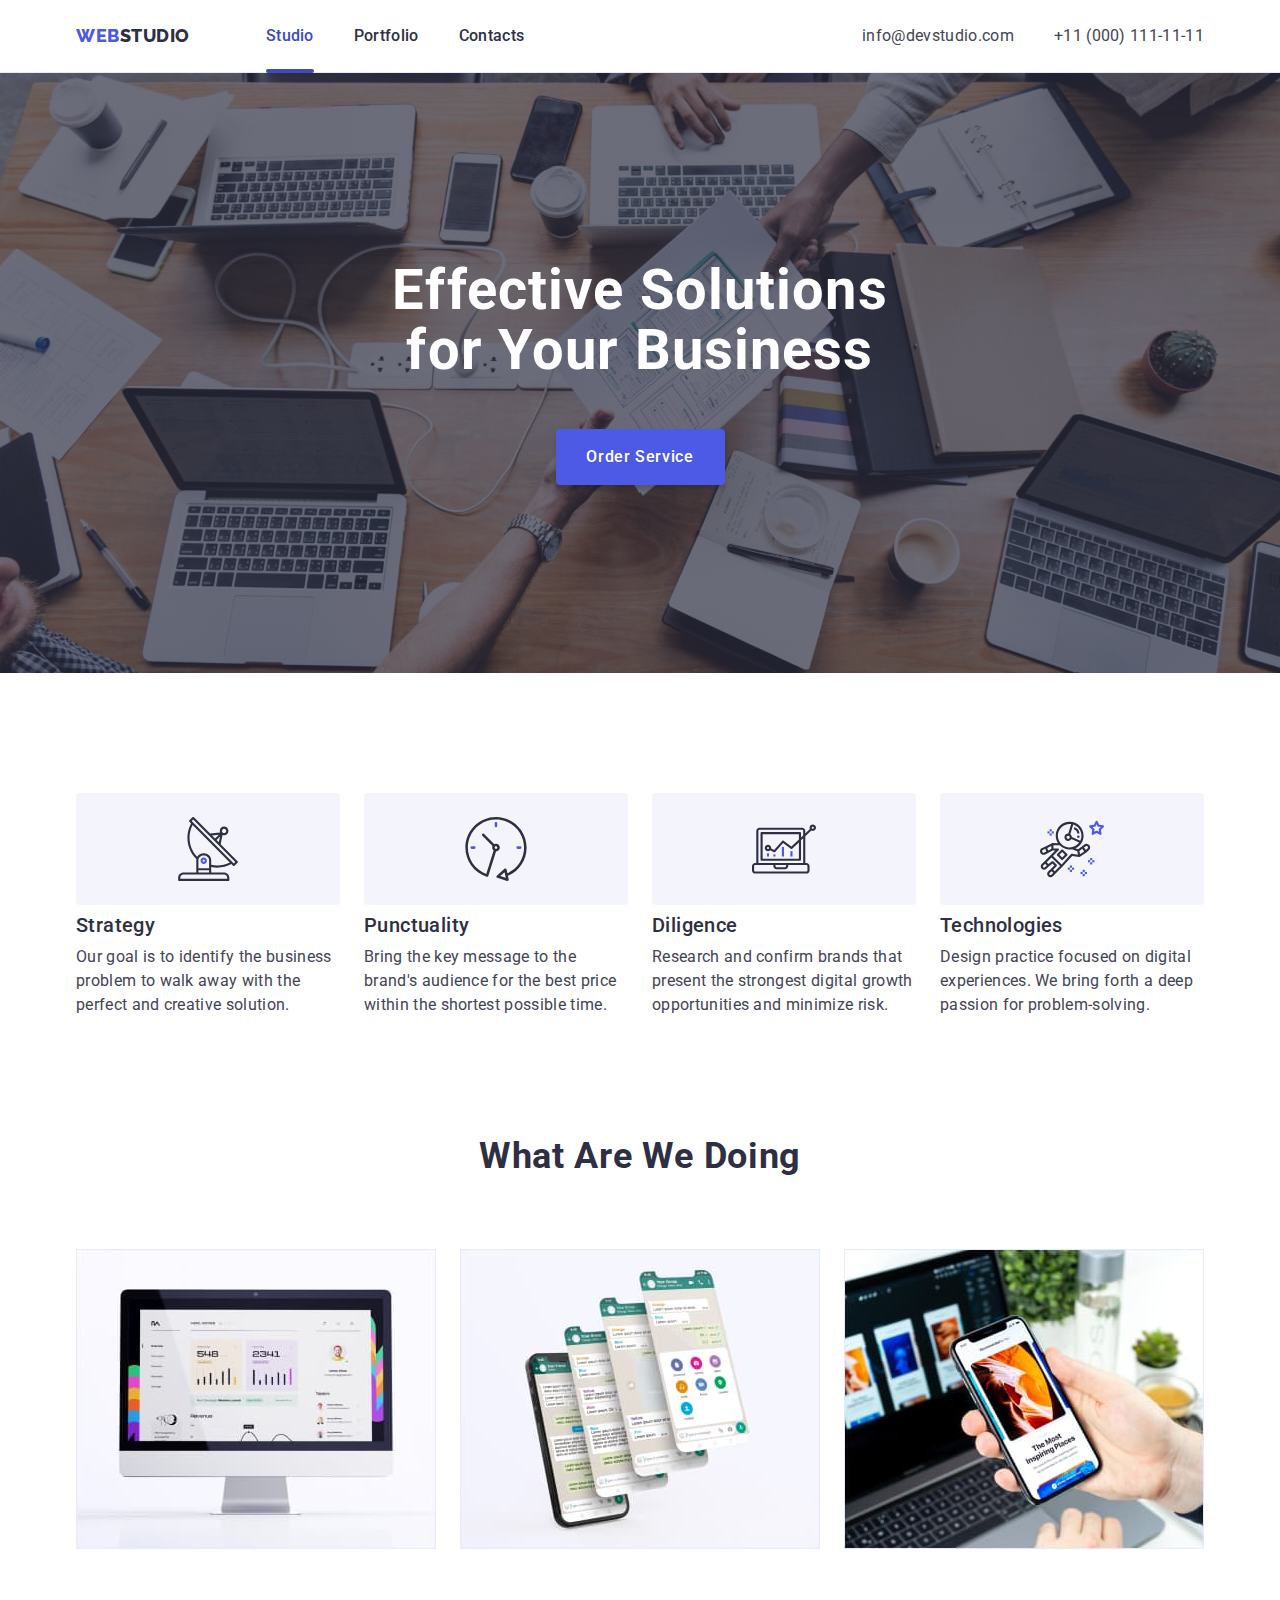
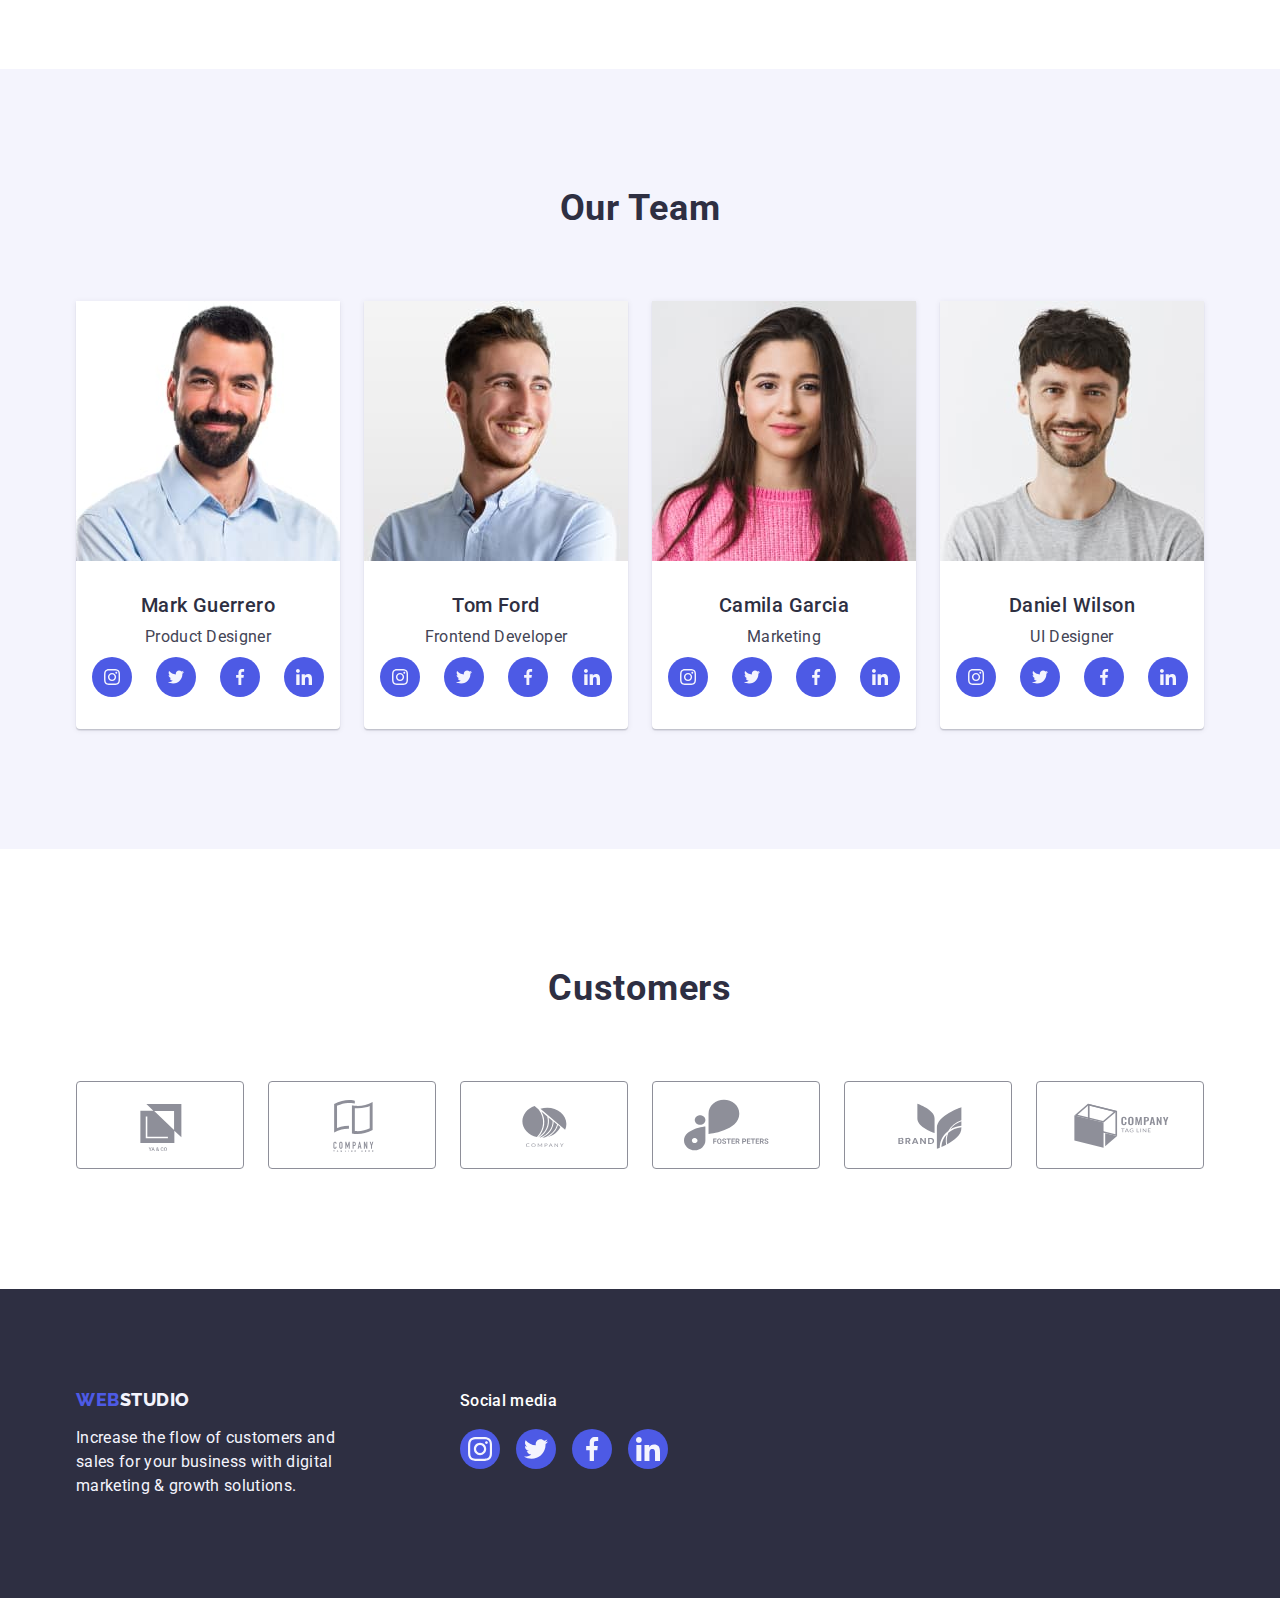
==== index.html @ cc2228dd "Initial commit" ====
<!DOCTYPE html>
<html lang="en">
  <head>
    <meta charset="UTF-8" />
    <meta http-equiv="X-UA-Compatible" content="IE=edge" />
    <meta name="viewport" content="width=device-width, initial-scale=1.0" />
    <title>Document</title>
    <link
      rel="stylesheet"
      href="https://cdn.jsdelivr.net/npm/modern-normalize@1.1.0/modern-normalize.min.css"
    />
    <link rel="preconnect" href="https://fonts.googleapis.com" />
    <link rel="preconnect" href="https://fonts.gstatic.com" crossorigin />
    <link
      href="https://fonts.googleapis.com/css2?family=Raleway:wght@800&family=Roboto:wght@400;500;700;900&display=swap"
      rel="stylesheet"
    />
    <link rel="stylesheet" href="./css/styles.css" />
  </head>
  <body>
    <!--Header section-->

    <header class="header">
      <div class="container-header container">
        <nav class="header-nav">
          <a href="./index.html" class="header-logo link"
            >Web<span class="logo-highlight">Studio</span></a
          >

          <ul class="list container-nav">
            <li>
              <a href="./index.html" class="header-nav-list link actual-page"
                >Studio</a
              >
            </li>
            <li>
              <a href="./portfolio.html" class="header-nav-list link"
                >Portfolio</a
              >
            </li>
            <li><a href="" class="header-nav-list link">Contacts</a></li>
          </ul>
        </nav>
        <address class="header-contacts">
          <ul class="list container-nav">
            <li>
              <a
                class="header-contacts-list link"
                href="mailto:info@devstudio.com"
                >info@devstudio.com</a
              >
            </li>
            <li>
              <a class="header-contacts-list link" href="tel:+110001111111"
                >+11 (000) 111-11-11</a
              >
            </li>
          </ul>
        </address>
      </div>
    </header>

    <!--Main block-->

    <main>
      <section class="main-content">
        <div class="container">
          <h1 class="title">Effective Solutions for Your Business</h1>

          <button class="order-button" type="button" data-modal-open>
            Order Service
          </button>
        </div>
      </section>

      <!--Section Feature-->

      <section class="solutions-section">
        <div class="container">
          <h2 class="visually-hidden">Effective solutions</h2>
          <ul class="list list-feature">
            <li class="section-feature">
              <div class="icon-solution">
                <svg class="feature-icons" width="64" height="64">
                  <use href="./images/icons.svg#icon-antenna"></use>
                </svg>
              </div>
              <h3 class="feature-title">Strategy</h3>
              <p class="feature-text">
                Our goal is to identify the business problem to walk away with
                the perfect and creative solution.
              </p>
            </li>

            <li class="section-feature">
              <div class="icon-solution">
                <svg class="feature-icons" width="64" height="64">
                  <use href="./images/icons.svg#icon-clock"></use>
                </svg>
              </div>
              <h3 class="feature-title">Punctuality</h3>
              <p class="feature-text">
                Bring the key message to the brand's audience for the best price
                within the shortest possible time.
              </p>
            </li>
            <li class="section-feature">
              <div class="icon-solution">
                <svg class="feature-icons" width="64" height="64">
                  <use href="./images/icons.svg#icon-diagram"></use>
                </svg>
              </div>
              <h3 class="feature-title">Diligence</h3>
              <p class="feature-text">
                Research and confirm brands that present the strongest digital
                growth opportunities and minimize risk.
              </p>
            </li>
            <li class="section-feature">
              <div class="icon-solution">
                <svg class="feature-icons" width="64" height="64">
                  <use href="./images/icons.svg#icon-astronaut"></use>
                </svg>
              </div>
              <h3 class="feature-title">Technologies</h3>
              <p class="feature-text">
                Design practice focused on digital experiences. We bring forth a
                deep passion for problem-solving.
              </p>
            </li>
          </ul>
        </div>
      </section>

      <!--Section What are we doing-->

      <section class="what-section">
        <div class="container">
          <h2 class="section-header">What are we doing</h2>
          <ul class="list we-are-doing">
            <li class="our-works">
              <img src="./images/index/img1.jpg" alt="img 1" width="360" />
            </li>
            <li class="our-works">
              <img src="./images/index/img2.jpg" alt="img 2" width="360" />
            </li>
            <li class="our-works">
              <img src="./images/index/img3.jpg" alt="img 3" width="360" />
            </li>
          </ul>
        </div>
      </section>

      <!--Section Our Team-->

      <section class="section-team">
        <div class="container">
          <h2 class="section-header">Our Team</h2>
          <ul class="list team">
            <li class="team-card">
              <img src="./images/index/img4.jpg" alt="Team 1" width="264" />
              <div class="card-content">
                <h3 class="index-card-header">Mark Guerrero</h3>
                <p class="index-card-text">Product Designer</p>
                <ul class="social-media list">
                  <li class="social-icons">
                    <a href="" class="link">
                      <svg class="icon-our" width="16" height="16">
                        <use href="./images/icons.svg#icon-instagram"></use>
                      </svg>
                    </a>
                  </li>

                  <li class="social-icons">
                    <a href="" class="link">
                      <svg class="icon-our" width="16" height="16">
                        <use href="./images/icons.svg#icon-twitter"></use>
                      </svg>
                    </a>
                  </li>
                  <li class="social-icons">
                    <a href="" class="link">
                      <svg class="icon-our" width="16" height="16">
                        <use href="./images/icons.svg#icon-facebook"></use>
                      </svg>
                    </a>
                  </li>
                  <li class="social-icons">
                    <a href="" class="link">
                      <svg class="icon-our" width="16" height="16">
                        <use href="./images/icons.svg#icon-linkedin"></use>
                      </svg>
                    </a>
                  </li>
                </ul>
              </div>
            </li>
            <li class="team-card">
              <img src="./images/index/img5.jpg" alt="Team 2" width="264" />
              <div class="card-content">
                <h3 class="index-card-header">Tom Ford</h3>
                <p class="index-card-text">Frontend Developer</p>

                <ul class="social-media list">
                  <li>
                    <a href="" class="link">
                      <svg class="icon-our" width="16" height="16">
                        <use href="./images/icons.svg#icon-instagram"></use>
                      </svg>
                    </a>
                  </li>

                  <li>
                    <a href="" class="link">
                      <svg class="icon-our" width="16" height="16">
                        <use href="./images/icons.svg#icon-twitter"></use>
                      </svg>
                    </a>
                  </li>
                  <li>
                    <a href="" class="link">
                      <svg class="icon-our" width="16" height="16">
                        <use href="./images/icons.svg#icon-facebook"></use>
                      </svg>
                    </a>
                  </li>
                  <li>
                    <a href="" class="link">
                      <svg class="icon-our" width="16" height="16">
                        <use href="./images/icons.svg#icon-linkedin"></use>
                      </svg>
                    </a>
                  </li>
                </ul>
              </div>
            </li>
            <li class="team-card">
              <img src="./images/index/img6.jpg" alt="Team 3" width="264" />
              <div class="card-content">
                <h3 class="index-card-header">Camila Garcia</h3>
                <p class="index-card-text">Marketing</p>

                <ul class="social-media list">
                  <li>
                    <a href="" class="link">
                      <svg class="icon-our" width="16" height="16">
                        <use href="./images/icons.svg#icon-instagram"></use>
                      </svg>
                    </a>
                  </li>

                  <li>
                    <a href="" class="link">
                      <svg class="icon-our" width="16" height="16">
                        <use href="./images/icons.svg#icon-twitter"></use>
                      </svg>
                    </a>
                  </li>
                  <li>
                    <a href="" class="link">
                      <svg class="icon-our" width="16" height="16">
                        <use href="./images/icons.svg#icon-facebook"></use>
                      </svg>
                    </a>
                  </li>
                  <li>
                    <a href="" class="link">
                      <svg class="icon-our" width="16" height="16">
                        <use href="./images/icons.svg#icon-linkedin"></use>
                      </svg>
                    </a>
                  </li>
                </ul>
              </div>
            </li>
            <li class="team-card">
              <img src="./images/index/img7.jpg" alt="Team 4" width="264" />
              <div class="card-content">
                <h3 class="index-card-header">Daniel Wilson</h3>
                <p class="index-card-text">UI Designer</p>
                <ul class="social-media list">
                  <li>
                    <a href="" class="link">
                      <svg class="icon-our" width="16" height="16">
                        <use href="./images/icons.svg#icon-instagram"></use>
                      </svg>
                    </a>
                  </li>

                  <li>
                    <a href="" class="link">
                      <svg class="icon-our" width="16" height="16">
                        <use href="./images/icons.svg#icon-twitter"></use>
                      </svg>
                    </a>
                  </li>
                  <li>
                    <a href="" class="link">
                      <svg class="icon-our" width="16" height="16">
                        <use href="./images/icons.svg#icon-facebook"></use>
                      </svg>
                    </a>
                  </li>
                  <li>
                    <a href="" class="link">
                      <svg class="icon-our" width="16" height="16">
                        <use href="./images/icons.svg#icon-linkedin"></use>
                      </svg>
                    </a>
                  </li>
                </ul>
              </div>
            </li>
          </ul>
        </div>
      </section>

      <!--Section Customers-->

      <section class="section-customers">
        <div class="container">
          <h2 class="section-header">Customers</h2>
          <ul class="customers-list list">
            <li class="team-customers">
              <a href="" class="customers-link">
                <svg class="icon" width="104" height="56">
                  <use href="./images/icons.svg#icon-yaco"></use>
                </svg>
              </a>
            </li>
            <li class="team-customers">
              <a href="" class="customers-link">
                <svg class="icon" width="104" height="56">
                  <use href="./images/icons.svg#icon-company-tagline"></use>
                </svg>
              </a>
            </li>
            <li class="team-customers">
              <a href="" class="customers-link">
                <svg class="icon" width="104" height="56">
                  <use href="./images/icons.svg#icon-company"></use>
                </svg>
              </a>
            </li>
            <li class="team-customers">
              <a href="" class="customers-link">
                <svg class="icon" width="104" height="56">
                  <use href="./images/icons.svg#icon-peters"></use>
                </svg>
              </a>
            </li>
            <li class="team-customers">
              <a href="" class="customers-link">
                <svg class="icon" width="104" height="56">
                  <use href="./images/icons.svg#icon-brand"></use>
                </svg>
              </a>
            </li>
            <li class="team-customers">
              <a href="" class="customers-link">
                <svg class="icon" width="104" height="56">
                  <use href="./images/icons.svg#icon-tag-line"></use>
                </svg>
              </a>
            </li>
          </ul>
        </div>
      </section>
    </main>

    <!--Footer Section-->

    <footer class="footer">
      <div class="container footer-container">
        <div class="footer-solutions">
          <a href="./index.html" class="footer-logo link"
            >Web<span class="logo-studio">Studio</span></a
          >
          <p class="footer-text">
            Increase the flow of customers and sales for your business with
            digital marketing & growth solutions.
          </p>
        </div>

        <div>
          <p class="footer-social-media-text">Social media</p>
          <ul class="footer-social-media list">
            <li class="footer-icons">
              <a href="" class="link">
                <svg class="icon-our" width="24" height="24">
                  <use href="./images/icons.svg#icon-instagram"></use>
                </svg>
              </a>
            </li>
            <li class="footer-icons">
              <a href="" class="link">
                <svg class="icon-our" width="24" height="24">
                  <use href="./images/icons.svg#icon-twitter"></use>
                </svg>
              </a>
            </li>
            <li class="footer-icons">
              <a href="" class="link">
                <svg class="icon-our" width="24" height="24">
                  <use href="./images/icons.svg#icon-facebook"></use>
                </svg>
              </a>
            </li>
            <li class="footer-icons">
              <a href="" class="link">
                <svg class="icon-our" width="24" height="24">
                  <use href="./images/icons.svg#icon-linkedin"></use>
                </svg>
              </a>
            </li>
          </ul>
        </div>
      </div>
    </footer>

    <!--modal window-->
    <div class="backdrop is-hidden" data-modal>
      <div class="modal">
        <button class="modal-button" type="button" data-modal-close>
          <svg class="modal-icon" width="8" height="8">
            <use href="./images/icons.svg#icon-close-black-18dp-2-1"></use>
          </svg>
        </button>
      </div>
    </div>
    <script src="./js/modal.js"></script>
  </body>
</html>
---- css/styles.css ----
:root {
  --colorNavyBlue: #2e2f42;
  --fonWebsite: #ffffff;
  --logoAndButtonText: #4d5ae5;
  --backgroundButton: #f4f4fd;
  --contactColor: #434455;
  --customersBorderColor: #8e8f99;
}
body {
  font-family: "Roboto", sans-serif;
  background-color: var(--fonWebsite);
  color: var(--contactColor);
}
ul {
  padding-left: 0;
}

.header-logo {
  font-weight: 800;
  font-size: 18px;
  line-height: 1.17;
  letter-spacing: 0.03em;
  text-transform: uppercase;
  font-family: "Raleway", sans-serif;
  color: var(--logoAndButtonText);
  margin-right: 76px;
}

.logo-highlight {
  color: var(--colorNavyBlue);
}

.header-nav-list {
  position: relative;
  font-weight: 500;
  font-size: 16px;
  line-height: 1.5;
  letter-spacing: 0.02em;
  color: #2e2f42;

  padding: 24px 0;
  display: flex;
  flex-direction: column;
  transition: color 250ms cubic-bezier(0.4, 0, 0.2, 1);
}

.header-nav-list:hover,
.header-nav-list:focus {
  color: #404bbf;
}
.actual-page {
  color: #404bbf;
}
.header-nav-list.actual-page::after {
  content: "";
  position: absolute;

  width: 100%;
  height: 4px;
  border-radius: 2px;
  left: 0;
  bottom: -1px;
  background-color: #404bbf;
}

.header-contacts {
  font-style: normal;
  color: var(--contaktColor);
}

.header-contacts-list {
  font-size: 16px;
  line-height: 1.5;
  letter-spacing: 0.02em;
  color: var(--contactColor);
  font-style: normal;
  transition: color 250ms cubic-bezier(0.4, 0, 0.2, 1);
}
.header-contacts-list:hover,
.header-contacts-list:focus {
  color: #404bbf;
  transition-duration: 250ms;
  transition-timing-function: cubic-bezier(0.4, 0, 0.2, 1);
}

.list {
  list-style-type: none;
}
.link {
  text-decoration: none;
}
.order-button {
  font-family: "Roboto", sans-serif;
  background-color: var(--logoAndButtonText);
  font-weight: 500;
  font-size: 16px;
  line-height: 1.5;
  letter-spacing: 0.04em;
  color: var(--fonWebsite);
  box-shadow: 0px 4px 4px 0px rgba(0, 0, 0, 0.15);

  cursor: pointer;
  display: block;
  min-width: 169px;
  height: 56px;
  border: none;
  border-radius: 4px;
  margin: 0 auto;
  transition: background-color 250ms cubic-bezier(0.4, 0, 0.2, 1);
}
.portfolio-filters {
  font-family: "Roboto", sans-serif;
  background-color: var(--backgroundButton);
  font-style: normal;
  font-weight: 500;
  font-size: 16px;
  line-height: 1.5;
  letter-spacing: 0.04em;
  cursor: pointer;
  color: var(--logoAndButtonText);
  border: 1px solid #e7e9fc;
  border-radius: 4px;
  padding: 12px 24px;
  transition: color 250ms cubic-bezier(0.4, 0, 0.2, 1),
    background-color 250ms cubic-bezier(0.4, 0, 0.2, 1),
    border-color 250ms cubic-bezier(0.4, 0, 0.2, 1),
    box-shadow 250ms cubic-bezier(0.4, 0, 0.2, 1);
}
.portfolio-filters:hover,
.portfolio-filters:focus {
  background-color: #404bbf;
  color: var(--fonWebsite);
  border: 1px solid transparent;
  box-shadow: 0px 2px 2px 0px rgba(0, 0, 0, 0.12),
    0px 2px 1px 0px rgba(0, 0, 0, 0.08), 0px 3px 1px 0px rgba(0, 0, 0, 0.1);
  transition-duration: 250ms;
  transition-timing-function: cubic-bezier(0.4, 0, 0.2, 1);
}
.order-button:hover,
.order-button:focus {
  background-color: #404bbf;
  color: var(--fonWebsite);
  border: 1px solid transparent;
}

.solutions-section {
  padding: 120px 0;
}
.title {
  max-width: 496px;
  font-weight: 700;
  font-size: 56px;
  line-height: 1.07;
  display: block;
  text-align: center;
  letter-spacing: 0.02em;
  color: var(--fonWebsite);
  margin: 0 auto;
  margin-bottom: 48px;
}
.feature-title {
  font-weight: 500;
  font-size: 20px;
  line-height: 1.2;
  letter-spacing: 0.02em;
  color: var(--colorNavyBlue);
  margin-bottom: 8px;
}
.feature-text {
  font-size: 16px;
  line-height: 1.5;
  letter-spacing: 0.02em;
  color: var(--contactColor);
}
.section-header {
  font-weight: 700;
  font-size: 36px;
  line-height: 1.11;
  letter-spacing: 0.02em;
  text-align: center;
  text-transform: capitalize;
  color: var(--colorNavyBlue);
  margin-bottom: 72px;
}
.section-team {
  background-color: var(--backgroundButton);
  padding-top: 120px;
  padding-bottom: 120px;
}
.list-team {
}

.team-card {
  background-color: var(--fonWebsite);
  min-height: 380px;
  width: calc((100% - 72px) / 4);
  border-radius: 0px 0px 4px 4px;

  box-shadow: 0px 2px 1px 0px rgba(46, 47, 66, 0.08),
    0px 1px 1px 0px rgba(46, 47, 66, 0.16),
    0px 1px 6px 0px rgba(46, 47, 66, 0.08);
}

.portfolio-card-header {
  font-weight: 500;
  font-size: 20px;
  line-height: 1.2;
  letter-spacing: 0.02em;
  color: var(--colorNavyBlue);
  margin-bottom: 8px;
}
.portfolio-card-text {
  font-size: 16px;
  line-height: 1.5;
  letter-spacing: 0.02em;
  color: var(--contactColor);
}
.footer-text {
  font-size: 16px;
  line-height: 1.5;
  letter-spacing: 0.02em;
  color: var(--backgroundButton);
  max-width: 264px;
}
.footer {
  background-color: var(--colorNavyBlue);
  padding: 100px 0;
}
.logo-studio {
  color: var(--backgroundButton);
}
.footer-logo {
  font-weight: 800;
  font-size: 18px;
  line-height: 1.17;
  letter-spacing: 0.03em;
  text-transform: uppercase;
  font-family: "Raleway", sans-serif;
  color: var(--logoAndButtonText);
  display: inline-block;
  margin-bottom: 16px;
}

Reset h1,
h2,
h3,
h4,
h5,
h6,
p,
ul {
  margin: 0;
}
img {
  display: block;
  max-width: 100%;
  height: auto;
}
.visually-hidden {
  position: absolute;
  width: 1px;
  height: 1px;
  margin: -1px;
  border: 0;
  padding: 0;

  white-space: nowrap;
  clip-path: inset(100%);
  clip: rect(0 0 0 0);
  overflow: hidden;
}

.container-header {
  display: flex;
  justify-content: space-between;
  align-items: center;
}
.container {
  margin: 0 auto;
  width: 1158px;
  padding: 0 15px;
}
.header-nav {
  display: flex;
  align-items: center;
}
.container-nav {
  display: flex;
  gap: 40px;
  transition: color 250ms cubic-bezier(0.4, 0, 0.2, 1);
}
.main-content {
  height: 600px;
  margin: auto;

  padding: 188px 0;
  background-color: var(--colorNavyBlue);
  background-image: linear-gradient(
      rgba(46, 47, 66, 0.7),
      rgba(46, 47, 66, 0.7)
    ),
    url(../images/index/people-office.jpg);

  max-width: 1440px;
  background-repeat: no-repeat;
  background-position: center;
  background-size: cover;
}
.section-feature {
  width: calc((100% - 72px) / 4);
}

.list-feature {
  display: flex;
  gap: 24px;
}
.header {
  border-bottom: 1px solid #e7e9fc;
  box-shadow: 0px 2px 1px rgba(46, 47, 66, 0.08),
    0px 1px 1px rgba(46, 47, 66, 0.16), 0px 1px 6px rgba(46, 47, 66, 0.08);
}
.what-section {
  padding-bottom: 120px;
}

.we-are-doing {
  display: flex;
  gap: 24px;
}
.our-works {
  width: calc((100% - 48px) / 3);
}

.team {
  display: flex;
  flex-direction: row;
  gap: 24px;
}

.index-card-header {
  font-weight: 500;
  font-size: 20px;
  line-height: 1.2;
  letter-spacing: 0.02em;
  color: var(--colorNavyBlue);
  margin-bottom: 8px;
  text-align: center;
}
.index-card-text {
  font-size: 16px;
  line-height: 1.5;
  letter-spacing: 0.02em;
  color: var(--contactColor);
  text-align: center;
  margin-bottom: 8px;
}
.card-content {
  gap: 8px;
  padding: 32px 0;
}

.filters-container {
  display: flex;
  margin-bottom: 72px;
  justify-content: center;
  gap: 24px;
  height: 48px;
}
.project-container {
  display: flex;
  flex-direction: row;
  flex-wrap: wrap;
  justify-content: center;
  column-gap: 24px;
  row-gap: 48px;
}
.portfolio-link {
  display: block;
  transition: box-shadow 250ms cubic-bezier(0.4, 0, 0.2, 1);
}
.portfolio-link:hover {
  box-shadow: 0px 1px 6px rgba(46, 47, 66, 0.08),
    0px 1px 1px rgba(46, 47, 66, 0.16), 0px 2px 1px rgba(46, 47, 66, 0.08);
}
.portfolio-link:hover .card-overlay,
.portfolio-link:focus .card-overlay {
  transform: translateY(0%);
}

.portfolio-cards {
  width: calc((100% - 48px) / 3);
}

.card-image {
  position: relative;
  overflow: hidden;
}

.card-overlay {
  padding: 8px;
  background-color: #4d5ae5;
  color: #fff;
  font-family: sans-serif;
  position: absolute;
  top: 0;
  left: 0;
  width: 100%;
  height: 100%;
  transform: translateY(100%);
  transition: transform 250ms ease-in-out;
}

.card-overlay-text {
  color: var(--backgroundButton);
  font-size: 16px;
  font-family: Roboto;
  line-height: 24px;
  letter-spacing: 0.32px;

  padding: 40px 32px;
  transition: transform 250ms cubic-bezier(0.4, 0, 0.2, 1);
}
.project-name {
  padding: 32px 16px;
  border: 1px solid #e7e9fc;
  border-top: none;
}
.main-block {
  padding-top: 96px;
  padding-bottom: 120px;
}
.social-media {
  display: flex;
  justify-content: center;
  gap: 24px;
  flex-shrink: 0;

  align-items: center;
}
.social-media .link {
  display: flex;
  justify-content: center;
  align-items: center;
  width: 40px;
  height: 40px;
  border-radius: 50%;
  background-color: #4d5ae5;
  transition: background-color 250ms cubic-bezier(0.4, 0, 0.2, 1);
}

.customers-list {
  display: flex;

  gap: 24px;
}
.section-customers {
  padding-top: 120px;
  padding-bottom: 120px;
}
.team-customers {
  width: calc((100% - 120px) / 6);
  height: 88px;
}
.customers-link {
  display: flex;
  width: 100%;
  height: 100%;
  justify-content: center;
  align-items: center;
  color: var(--customersBorderColor);
  border-radius: 4px;
  border: 1px solid var(--customersBorderColor);
  transition: border-color 250ms cubic-bezier(0.4, 0, 0.2, 1),
    color 250ms cubic-bezier(0.4, 0, 0.2, 1);
}

.customers-link:hover {
  border-color: #404bbf;
  color: #404bbf;
}

.customers-link:focus {
  border-color: #404bbf;
  color: #404bbf;
}

.icon-solution {
  width: 264px;
  height: 112px;
  border-radius: 4px;
  background: var(--cloud, #f4f4fd);
  display: flex;
  justify-content: center;
  align-items: center;
  margin-bottom: 8px;
}
.icon {
  fill: currentColor;
}

.icon-our {
  fill: var(--backgroundButton);
  transition: background-color 250ms cubic-bezier(0.4, 0, 0.2, 1);
}
.footer-social-media {
  display: flex;
  gap: 16px;
  flex-shrink: 0;
  align-self: flex-end;
}
.footer-social-media .link {
  display: flex;
  justify-content: center;
  align-items: center;
  width: 40px;
  height: 40px;
  border-radius: 50%;
  background-color: #4d5ae5;
  transition: background-color 250ms cubic-bezier(0.4, 0, 0.2, 1);
}
.social-media .link:hover,
.social-media .link:focus {
  background-color: #404bbf;
}

.footer-container {
  display: flex;

  align-items: baseline;
}
.footer-solutions {
  margin-right: 120px;
}

.footer-social-media-text {
  margin-bottom: 16px;
  font-size: 16px;
  font-family: Roboto;
  font-weight: 500;
  line-height: 24px;
  letter-spacing: 0.32px;
  color: #ffffff;
}
.footer-social-media .link:hover,
.footer-social-media .link:focus {
  background-color: #31d0aa;
}

.backdrop {
  position: fixed;
  top: 0;
  left: 0;
  z-index: 100;
  width: 100%;
  height: 100%;
  background-color: #2e2f4266;
  transition: opacity 250ms cubic-bezier(0.4, 0, 0.2, 1),
    visibility 250ms cubic-bezier(0.4, 0, 0.2, 1);
}
.backdrop.is-hidden {
  opacity: 0;
  visibility: hidden;
  pointer-events: none;
}
.modal {
  position: absolute;
  top: 50%;
  left: 50%;
  transform: translateX(-50%) translateY(-50%);
  width: 408px;
  min-height: 584px;
  border-radius: 4px;
  background-color: #fcfcfc;
  box-shadow: 0px 2px 1px 0px rgba(0, 0, 0, 0.2),
    0px 1px 3px 0px rgba(0, 0, 0, 0.12), 0px 1px 1px 0px rgba(0, 0, 0, 0.14);
  transition: transform 250ms cubic-bezier(0.4, 0, 0.2, 1);
}
.modal-button {
  position: absolute;
  top: 24px;
  right: 24px;
  background-color: #e7e9fc;
  border: 1px solid rgba(0, 0, 0, 0.1);
  background: #e7e9fc;
  width: 24px;
  height: 24px;
  border-radius: 50%;
  display: flex;
  align-items: center;
  justify-content: center;
  padding: 0;
  cursor: pointer;
  background-color: 250ms cubic-bezier(0.4, 0, 0.2, 1),
    border 250ms cubic-bezier(0.4, 0, 0.2, 1);
  transition: background-color 250ms cubic-bezier(0.4, 0, 0.2, 1),
    border 250ms cubic-bezier(0.4, 0, 0.2, 1);
}
.modal-button:hover,
.modal-button:focus {
  background-color: #404bbf;
  border: none;
  fill: #ffffff;
}
.modal-icon {
  stroke: #2e2f42;
  color: #2e2f42;
  transition: fill 250ms cubic-bezier(0.4, 0, 0.2, 1);
}
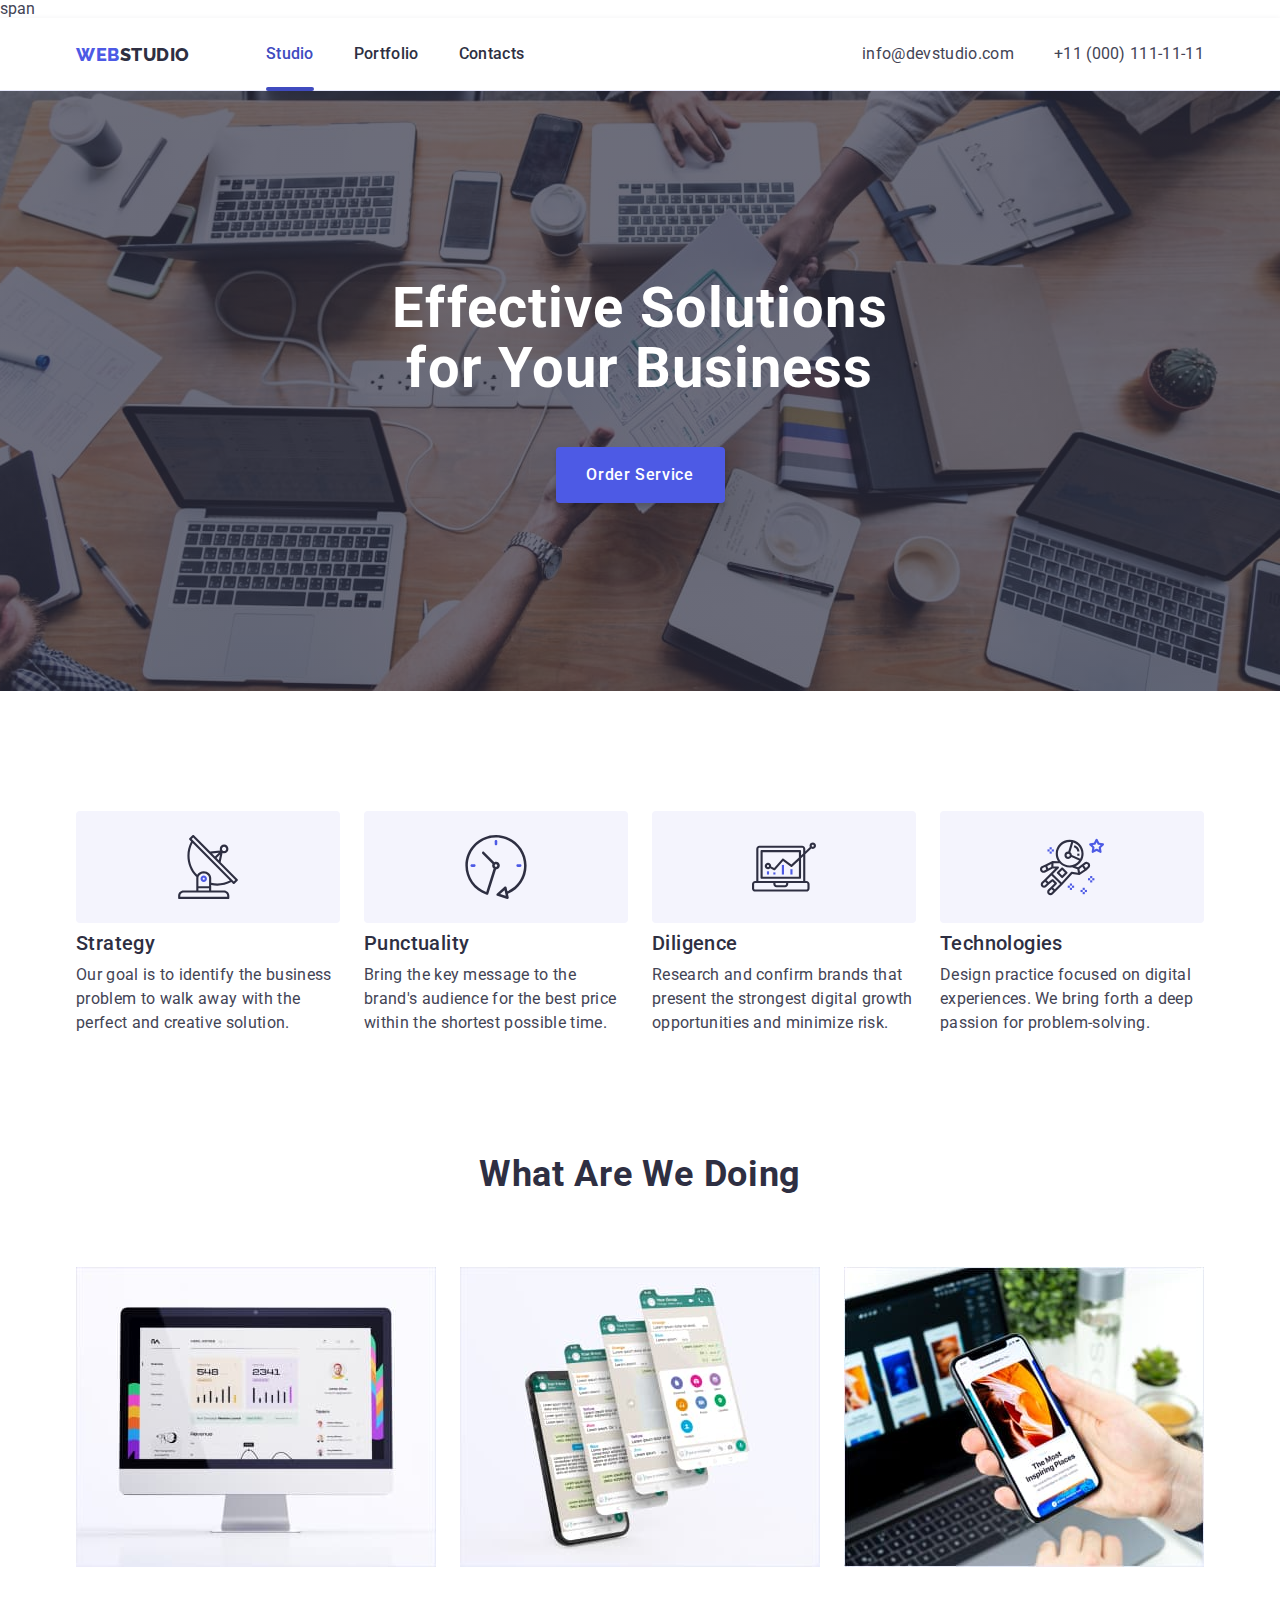
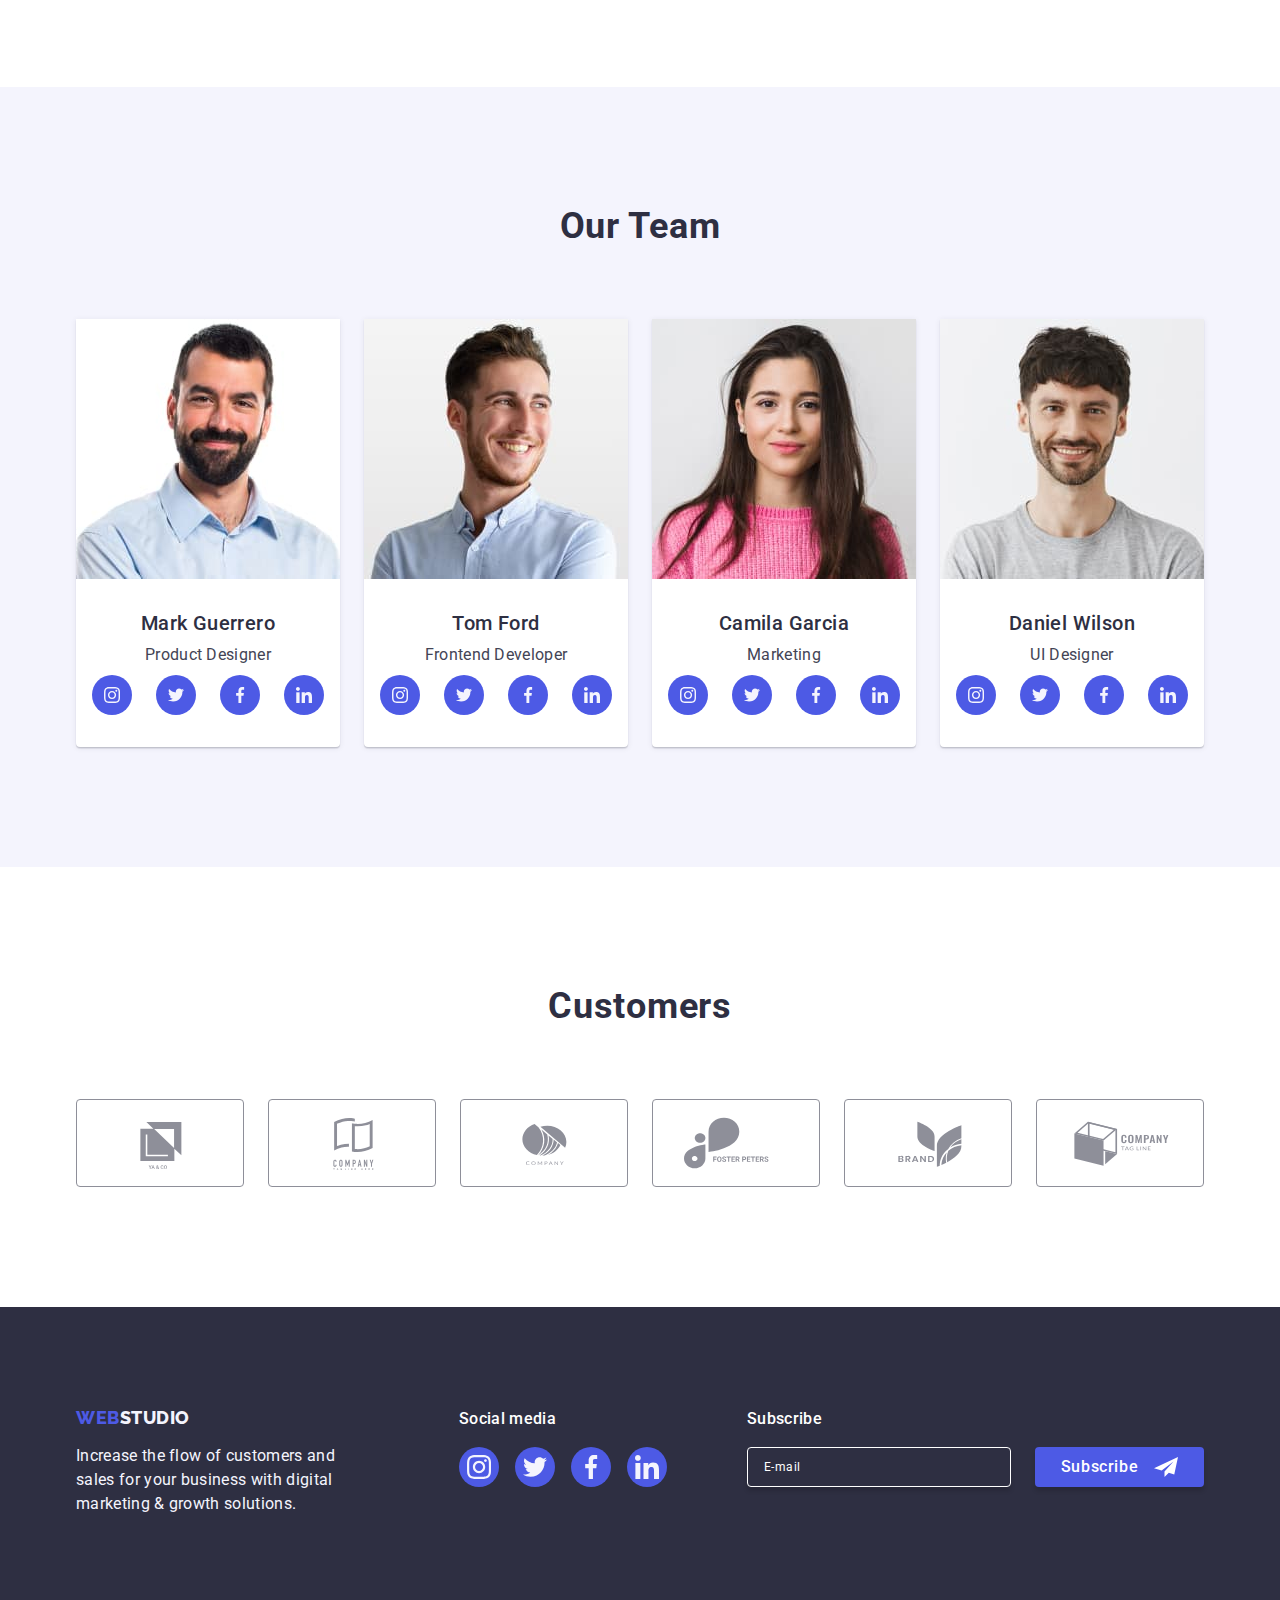
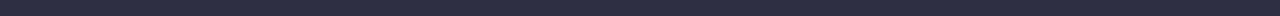
==== commit df4201c5: "newhome" ====
--- a/index.html
+++ b/index.html
@@ -1,4 +1,4 @@
-<!DOCTYPE html>
+span<!DOCTYPE html>
 <html lang="en">
   <head>
     <meta charset="UTF-8" />
@@ -415,6 +415,28 @@
             </li>
           </ul>
         </div>
+
+        <div class="subscribe-footer">
+          <p class="footer-social-media-text">Subscribe</p>
+          <form class="subscribe-form" name="subscribe_form">
+            <label class="subscribe-form-label">
+              <input
+                class="subscribe-form-input"
+                type="email"
+                name="subscribe_form-email"
+                placeholder="E-mail"
+            /></label>
+            <button
+              class="footer-button order-button accent-button"
+              type="submit"
+            >
+              Subscribe
+              <svg class="footer-button-icon" width="24" height="24">
+                <use href="./images/icons.svg#icon-send"></use>
+              </svg>
+            </button>
+          </form>
+        </div>
       </div>
     </footer>
 
@@ -426,6 +448,56 @@
             <use href="./images/icons.svg#icon-close-black-18dp-2-1"></use>
           </svg>
         </button>
+        <p class="modal-caption">
+          Leave your contacts and we will call you back
+        </p>
+        <form class="modal-form" name="review_form">
+          <label class="modal-form-field">
+            <span class="modal-form-label">Name</span>
+            <input class="modal-form-input" type="text" name="user_name" />
+            <svg class="modal-form-icon" width="18" height="24">
+              <use href="./images/icons.svg#icon-person-black"></use>
+            </svg>
+          </label>
+          <label class="modal-form-field">
+            <span class="modal-form-label">Phone</span>
+            <input class="modal-form-input" type="tel" name="user_phone" />
+            <svg class="modal-form-icon" width="18" height="24">
+              <use href="./images/icons.svg#icon-phone-black"></use>
+            </svg>
+          </label>
+          <label class="modal-form-field">
+            <span class="modal-form-label">Email</span>
+            <input class="modal-form-input" type="email" name="user_email" />
+            <svg class="modal-form-icon" width="18" height="24">
+              <use href="./images/icons.svg#icon-email-black"></use>
+            </svg>
+          </label>
+
+          <label class="modal-form-field">
+            <span class="modal-form-label">Comment</span>
+            <textarea
+              class="modal-form-comment"
+              name="user_comment"
+              placeholder="Text input"
+              rows="5"
+            ></textarea>
+          </label>
+
+          <label class="modal-form-agreement">
+            <input class="modal-form-checkbox" type="checkbox" />
+            <span class="modal-form-custom-checkbox visually-hidden">
+              <svg class="modal-form-checkbox-icon" width="16" height="16">
+                <use href="./images/icons.svg#icon-Vector-click"></use>
+              </svg>
+            </span>
+            <span class="modal-form-agreement-desc"
+              >I accept the terms and conditions of the
+              <a class="modal-form-link" href="#"> Privacy Policy</a>
+            </span>
+          </label>
+          <button class="order-button" type="submit">Send</button>
+        </form>
       </div>
     </div>
     <script src="./js/modal.js"></script>
--- a/css/styles.css
+++ b/css/styles.css
@@ -546,6 +546,58 @@
   background-color: #31d0aa;
 }
 
+.subscribe-form {
+  display: flex;
+  justify-content: center;
+  align-items: center;
+  gap: 24px;
+}
+.subscribe-footer {
+  margin-left: 80px;
+}
+
+.accent-button {
+  color: #fff;
+  text-align: center;
+  height: 40px;
+  font-size: 16px;
+
+  line-height: 24px;
+  letter-spacing: 0.64px;
+
+  padding: 8px 24px;
+
+  gap: 16px;
+  border-radius: 4px;
+  background: #4d5ae5;
+}
+
+.subscribe-form-input {
+  width: 264px;
+  height: 40px;
+  color: #fff;
+  padding-left: 8px;
+  padding-left: 16px;
+  border-radius: 4px;
+  border: 1px solid #fff;
+  box-shadow: 0px 4px 4px 0px rgba(0, 0, 0, 0.15);
+  background: #2e2f42;
+
+  font-size: 12px;
+
+  line-height: 24px;
+  letter-spacing: 0.48px;
+}
+.subscribe-form-input::placeholder {
+  color: currentColor;
+}
+
+.footer-button {
+  display: inline-flex;
+  align-items: center;
+  justify-content: center;
+  gap: 16px;
+}
 .backdrop {
   position: fixed;
   top: 0;
@@ -566,6 +618,9 @@
   position: absolute;
   top: 50%;
   left: 50%;
+  padding-top: 72px;
+  padding-right: 24px;
+  padding-left: 24px;
   transform: translateX(-50%) translateY(-50%);
   width: 408px;
   min-height: 584px;
@@ -606,3 +661,128 @@
   color: #2e2f42;
   transition: fill 250ms cubic-bezier(0.4, 0, 0.2, 1);
 }
+.modal-caption {
+  display: block;
+  width: 360px;
+  margin-bottom: 16px;
+  color: #2e2f42;
+  font-size: 16px;
+  font-style: normal;
+  font-weight: 500;
+  line-height: 24px;
+  letter-spacing: 0.32px;
+}
+
+.modal-form-field {
+  position: relative;
+  display: block;
+  margin-bottom: 8px;
+}
+.modal-form-label {
+  display: block;
+  margin-bottom: 4px;
+  color: #8e8f99;
+
+  font-size: 12px;
+  line-height: normal;
+
+  letter-spacing: 0.48px;
+}
+
+.modal-form-input {
+  width: 100%;
+  height: 58px;
+  padding-top: 11px;
+  padding-bottom: 11px;
+  padding-left: 38px;
+  font-size: 18px;
+  outline: transparent;
+  border-radius: 4px;
+  border: 1px solid rgba(46, 47, 66, 0.4);
+  transition: border-color #4d5ae5;
+}
+.modal-form-icon {
+  position: absolute;
+  left: 16px;
+  bottom: 12px;
+
+  fill: currentColor;
+
+  transition: ;
+}
+.modal-form-input:focus {
+  border: 1px solid #4d5ae5;
+}
+.modal-form-input:focus + .modal-form-icon {
+  color: #4d5ae5;
+}
+.modal-form-comment {
+  width: 100%;
+  height: 120px;
+  padding-top: 8px;
+  padding-bottom: 98px;
+
+  padding-left: 16px;
+  font-size: 12px;
+  letter-spacing: 0.48px;
+  resize: none;
+  border-radius: 4px;
+
+  border: 1px solid rgba(46, 47, 66, 0.4);
+}
+.modal-form-comment::placeholder {
+  color: rgba(46, 47, 66, 0.4);
+  font-size: 12px;
+  letter-spacing: 0.48px;
+}
+.modal-form-comment:focus {
+  border: 1px solid #4d5ae5;
+}
+
+.modal-form-agreement {
+  display: flex;
+  align-items: center;
+  gap: 8px;
+
+  margin-bottom: 8px;
+}
+
+.modal-form-custom-checkbox {
+  display: flex;
+  align-items: center;
+  justify-content: center;
+  width: 16px;
+  height: 16px;
+  border-radius: 2px;
+  border: 1px solid rgba(46, 47, 66, 0.4);
+  transition: border-color #404bbf, background-color #404bbf;
+}
+.modal-form-custom-checkbox:checked + .modal-form-custom-checkbox {
+  border-color: #404bbf;
+  background-color: #404bbf;
+}
+.modal-form-checkbox-icon {
+  opacity: 0;
+  transform: scale(0);
+  transition: opacity 250ms cubic-bezier(0.4, 0, 0.2, 1);
+}
+.modal-form-custom-checkbox:checked
+  + .modal-form-custom-checkbox
+  > .modal-form-checkbox-icon {
+  opacity: 1;
+  transform: scale(1);
+}
+
+.modal-form-link {
+  color: #4d5ae5;
+  text-decoration: underline;
+}
+.modal-form-agreement-desc {
+  user-select: none;
+  color: #8e8f99;
+
+  font-size: 12px;
+
+  line-height: 14px;
+  letter-spacing: 0.48px;
+}
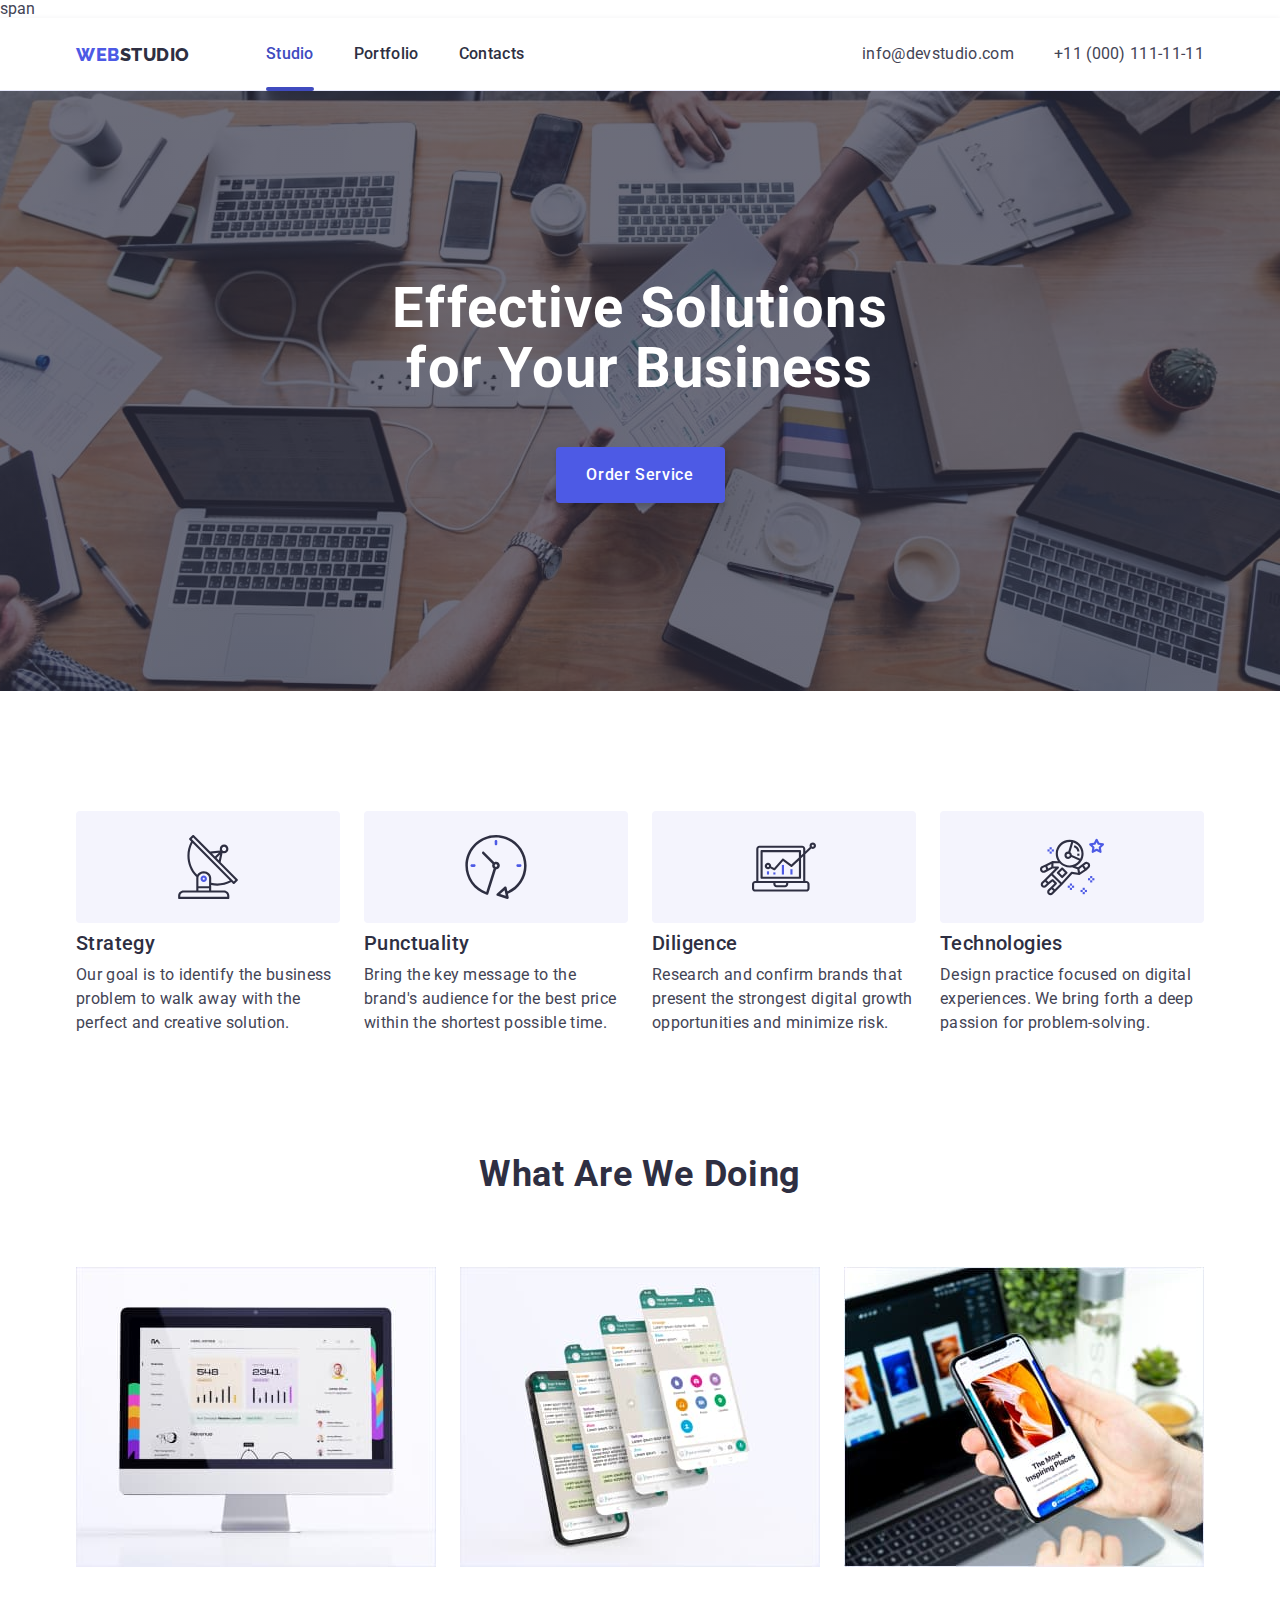
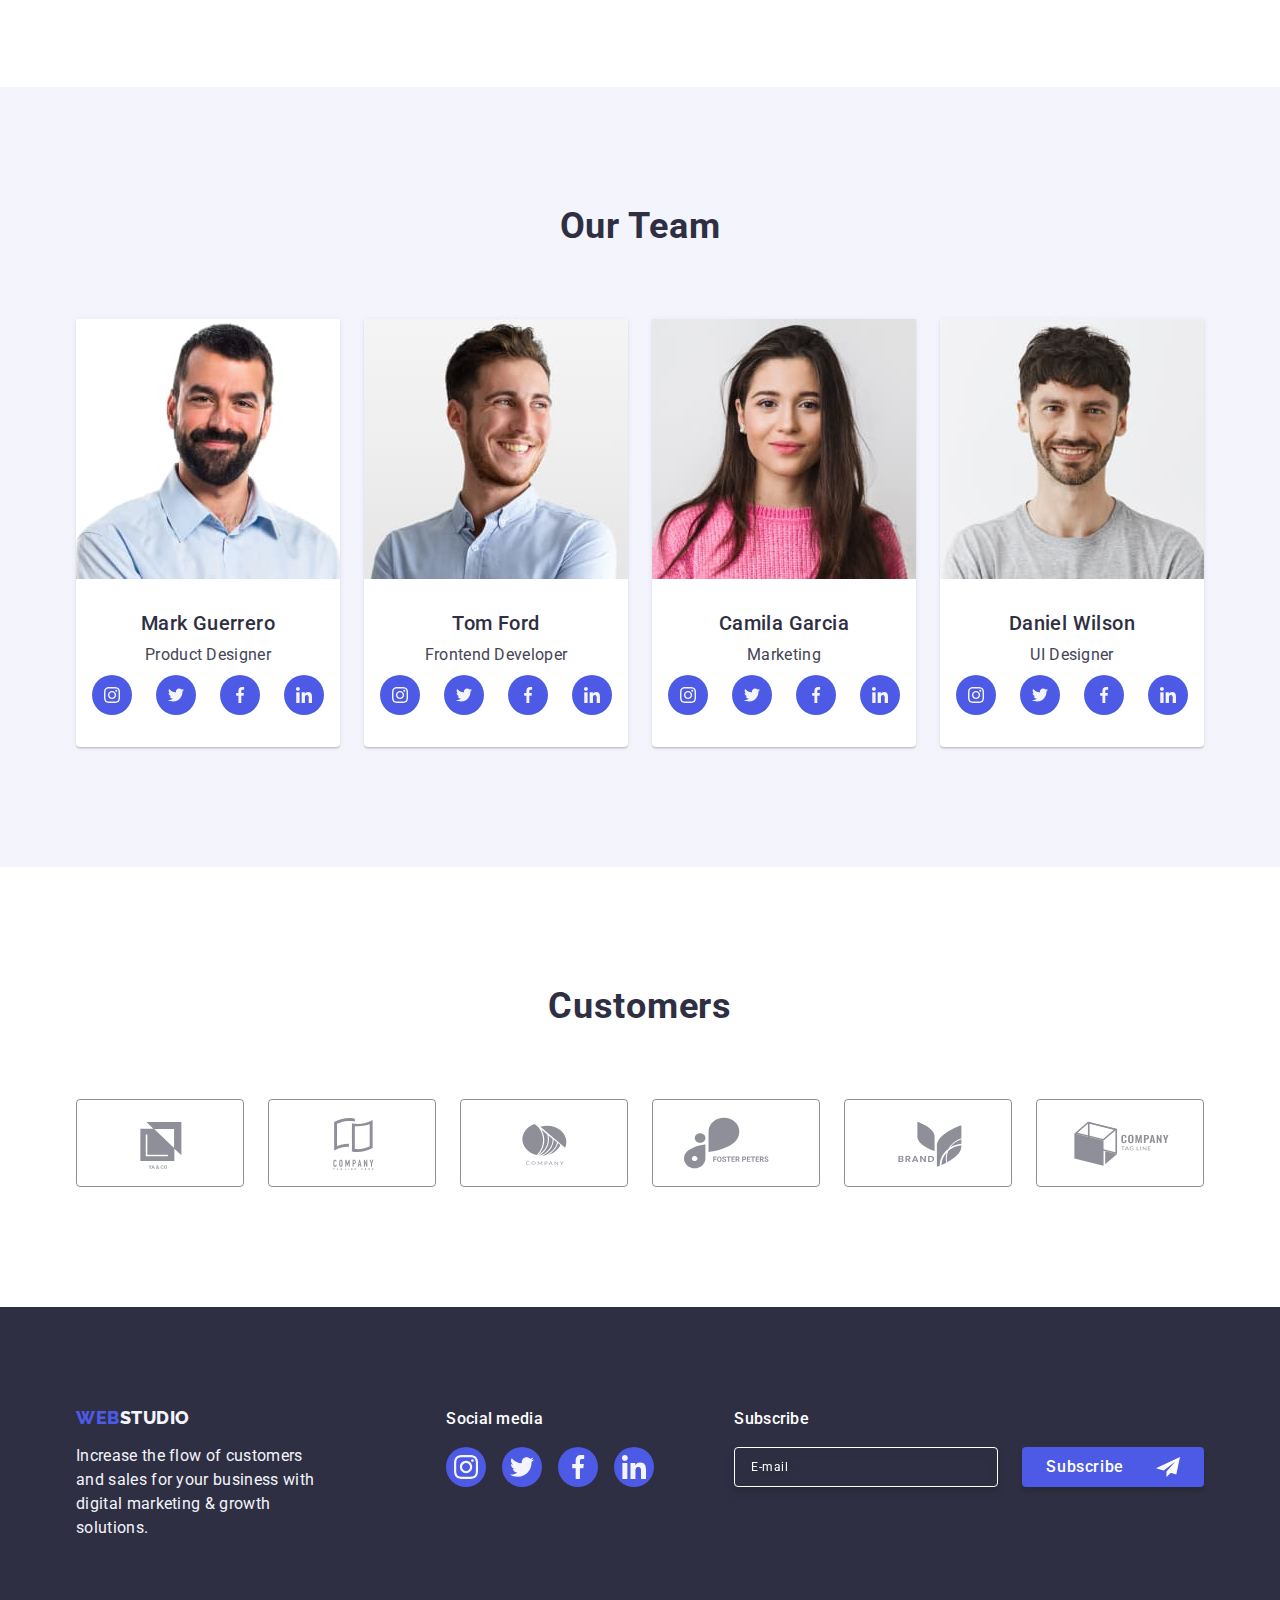
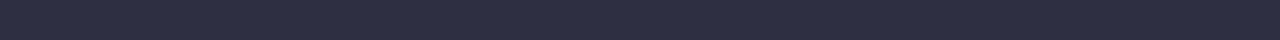
==== commit 43d895cf: "summarywork" ====
--- a/index.html
+++ b/index.html
@@ -382,7 +382,7 @@
           </p>
         </div>
 
-        <div>
+        <div class="footer-solutions-media">
           <p class="footer-social-media-text">Social media</p>
           <ul class="footer-social-media list">
             <li class="footer-icons">
@@ -451,53 +451,79 @@
         <p class="modal-caption">
           Leave your contacts and we will call you back
         </p>
-        <form class="modal-form" name="review_form">
-          <label class="modal-form-field">
-            <span class="modal-form-label">Name</span>
-            <input class="modal-form-input" type="text" name="user_name" />
-            <svg class="modal-form-icon" width="18" height="24">
-              <use href="./images/icons.svg#icon-person-black"></use>
-            </svg>
-          </label>
-          <label class="modal-form-field">
-            <span class="modal-form-label">Phone</span>
-            <input class="modal-form-input" type="tel" name="user_phone" />
-            <svg class="modal-form-icon" width="18" height="24">
-              <use href="./images/icons.svg#icon-phone-black"></use>
-            </svg>
-          </label>
-          <label class="modal-form-field">
-            <span class="modal-form-label">Email</span>
-            <input class="modal-form-input" type="email" name="user_email" />
-            <svg class="modal-form-icon" width="18" height="24">
-              <use href="./images/icons.svg#icon-email-black"></use>
-            </svg>
-          </label>
-
-          <label class="modal-form-field">
-            <span class="modal-form-label">Comment</span>
-            <textarea
-              class="modal-form-comment"
-              name="user_comment"
-              placeholder="Text input"
-              rows="5"
-            ></textarea>
-          </label>
-
-          <label class="modal-form-agreement">
-            <input class="modal-form-checkbox" type="checkbox" />
-            <span class="modal-form-custom-checkbox visually-hidden">
-              <svg class="modal-form-checkbox-icon" width="16" height="16">
-                <use href="./images/icons.svg#icon-Vector-click"></use>
-              </svg>
-            </span>
-            <span class="modal-form-agreement-desc"
-              >I accept the terms and conditions of the
-              <a class="modal-form-link" href="#"> Privacy Policy</a>
-            </span>
-          </label>
-          <button class="order-button" type="submit">Send</button>
-        </form>
+        <div class="backdrop-modal">
+          <form class="modal-form" name="review_form">
+            <label class="modal-form-field" for="user-name">
+              <span class="modal-form-label">Name</span>
+              <div>
+                <input
+                  class="modal-form-input"
+                  id="user-name"
+                  type="text"
+                  name="user_name"
+                />
+                <svg class="modal-form-icon" width="18" height="24">
+                  <use href="./images/icons.svg#icon-person-black"></use>
+                </svg>
+              </div>
+            </label>
+            <label class="modal-form-field">
+              <span class="modal-form-label">Phone</span>
+              <div>
+                <input class="modal-form-input" type="tel" name="user_phone" />
+                <svg class="modal-form-icon" width="18" height="24">
+                  <use href="./images/icons.svg#icon-phone-black"></use>
+                </svg>
+              </div>
+            </label>
+            <label class="modal-form-field">
+              <span class="modal-form-label">Email</span>
+              <div>
+                <input
+                  class="modal-form-input"
+                  type="email"
+                  name="user_email"
+                />
+                <svg class="modal-form-icon" width="18" height="24">
+                  <use href="./images/icons.svg#icon-email-black"></use>
+                </svg>
+              </div>
+            </label>
+            <div>
+              <label class="modal-form-field" for="user-comment">
+                <span class="modal-form-label">Comment</span>
+                <textarea
+                  class="modal-form-comment"
+                  name="user_comment"
+                  id="user-comment"
+                  placeholder="Text input"
+                  rows="5"
+                ></textarea>
+              </label>
+            </div>
+            <div class="modal-form-user">
+              <label class="modal-form-agreement" for="user-privacy">
+                <input
+                  class="modal-form-checkbox"
+                  type="checkbox"
+                  id="user-privacy"
+                  value="true"
+                  name="user-privacy"
+                />
+                <span class="modal-form-custom-checkbox visually-hidden">
+                  <svg class="modal-form-checkbox-icon" width="10" height="8">
+                    <use href="./images/icons.svg#icon-Vector-click"></use>
+                  </svg>
+                </span>
+                <span class="modal-form-agreement-desc"
+                  >I accept the terms and conditions of the
+                  <a class="modal-form-link" href="#"> Privacy Policy</a>
+                </span>
+              </label>
+            </div>
+            <button class="order-button" type="submit">Send</button>
+          </form>
+        </div>
       </div>
     </div>
     <script src="./js/modal.js"></script>
--- a/css/styles.css
+++ b/css/styles.css
@@ -5,6 +5,7 @@
   --backgroundButton: #f4f4fd;
   --contactColor: #434455;
   --customersBorderColor: #8e8f99;
+  --modalColor: #404bbf;
 }
 body {
   font-family: "Roboto", sans-serif;
@@ -528,8 +529,9 @@
 
   align-items: baseline;
 }
-.footer-solutions {
-  margin-right: 120px;
+
+.footer-solutions-media {
+  margin-left: 120px;
 }
 
 .footer-social-media-text {
@@ -557,6 +559,7 @@
 }
 
 .accent-button {
+  min-width: 165px;
   color: #fff;
   text-align: center;
   height: 40px;
@@ -584,9 +587,10 @@
   background: #2e2f42;
 
   font-size: 12px;
-
-  line-height: 24px;
+  filter: drop-shadow(0px 4px 4px rgba(0, 0, 0, 0.15));
+  line-height: 1.5;
   letter-spacing: 0.48px;
+  background-color: transparent;
 }
 .subscribe-form-input::placeholder {
   color: currentColor;
@@ -598,10 +602,15 @@
   justify-content: center;
   gap: 16px;
 }
+.footer-button-icon {
+  margin-left: 16px;
+}
+
 .backdrop {
   position: fixed;
   top: 0;
   left: 0;
+  padding: 72px 24px 24px 24px;
   z-index: 100;
   width: 100%;
   height: 100%;
@@ -613,6 +622,9 @@
   opacity: 0;
   visibility: hidden;
   pointer-events: none;
+}
+.backdrop-modal {
+  margin-bottom: 8px;
 }
 .modal {
   position: absolute;
@@ -663,6 +675,7 @@
 }
 .modal-caption {
   display: block;
+  text-align: center;
   width: 360px;
   margin-bottom: 16px;
   color: #2e2f42;
@@ -674,24 +687,24 @@
 }
 
 .modal-form-field {
+  display: block;
   position: relative;
-  display: block;
   margin-bottom: 8px;
 }
 .modal-form-label {
   display: block;
   margin-bottom: 4px;
-  color: #8e8f99;
+  color: var(--customersBorderColor);
 
   font-size: 12px;
-  line-height: normal;
-
-  letter-spacing: 0.48px;
+  line-height: 1.17;
+  letter-spacing: 0.04em;
 }
 
 .modal-form-input {
   width: 100%;
-  height: 58px;
+  height: 40px;
+
   padding-top: 11px;
   padding-bottom: 11px;
   padding-left: 38px;
@@ -699,19 +712,19 @@
   outline: transparent;
   border-radius: 4px;
   border: 1px solid rgba(46, 47, 66, 0.4);
-  transition: border-color #4d5ae5;
+  transition: border-color 250ms cubic-bezier(0.4, 0, 0.2, 1);
 }
 .modal-form-icon {
   position: absolute;
   left: 16px;
-  bottom: 12px;
+  top: 50%;
 
   fill: currentColor;
 
-  transition: ;
+  transition: fill 250ms cubic-bezier(0.4, 0, 0.2, 1);
 }
 .modal-form-input:focus {
-  border: 1px solid #4d5ae5;
+  border-color: #4d5ae5;
 }
 .modal-form-input:focus + .modal-form-icon {
   color: #4d5ae5;
@@ -719,16 +732,15 @@
 .modal-form-comment {
   width: 100%;
   height: 120px;
-  padding-top: 8px;
-  padding-bottom: 98px;
-
-  padding-left: 16px;
+  padding: 8px 16px;
   font-size: 12px;
-  letter-spacing: 0.48px;
+  line-height: 1.17;
+  letter-spacing: 0.04em;
   resize: none;
   border-radius: 4px;
-
+  outline: transparent;
   border: 1px solid rgba(46, 47, 66, 0.4);
+  transition: border-color 250ms cubic-bezier(0.4, 0, 0.2, 1);
 }
 .modal-form-comment::placeholder {
   color: rgba(46, 47, 66, 0.4);
@@ -736,7 +748,7 @@
   letter-spacing: 0.48px;
 }
 .modal-form-comment:focus {
-  border: 1px solid #4d5ae5;
+  border-color: #4d5ae5;
 }
 
 .modal-form-agreement {
@@ -746,19 +758,28 @@
 
   margin-bottom: 8px;
 }
+.modal-form-user {
+  margin-bottom: 24px;
+}
 
 .modal-form-custom-checkbox {
-  display: flex;
+  display: inline-flex;
+
   align-items: center;
   justify-content: center;
   width: 16px;
   height: 16px;
+  fill: transparent;
   border-radius: 2px;
   border: 1px solid rgba(46, 47, 66, 0.4);
-  transition: border-color #404bbf, background-color #404bbf;
+  transition: background-color 250ms cubic-bezier(0.4, 0, 0.2, 1),
+    border 250ms cubic-bezier(0.4, 0, 0.2, 1),
+    fill 250ms cubic-bezier(0.4, 0, 0.2, 1);
 }
 .modal-form-custom-checkbox:checked + .modal-form-custom-checkbox {
-  border-color: #404bbf;
+  fill: var(--modalColor);
+
+  border: none;
   background-color: #404bbf;
 }
 .modal-form-checkbox-icon {
@@ -774,15 +795,15 @@
 }
 
 .modal-form-link {
-  color: #4d5ae5;
+  color: var(--logoAndButtonText);
+
   text-decoration: underline;
 }
 .modal-form-agreement-desc {
   user-select: none;
-  color: #8e8f99;
+  color: var(--customersBorderColor);
 
   font-size: 12px;
-
-  line-height: 14px;
-  letter-spacing: 0.48px;
-}
+  line-height: 1.17;
+  letter-spacing: 0.04em;
+}
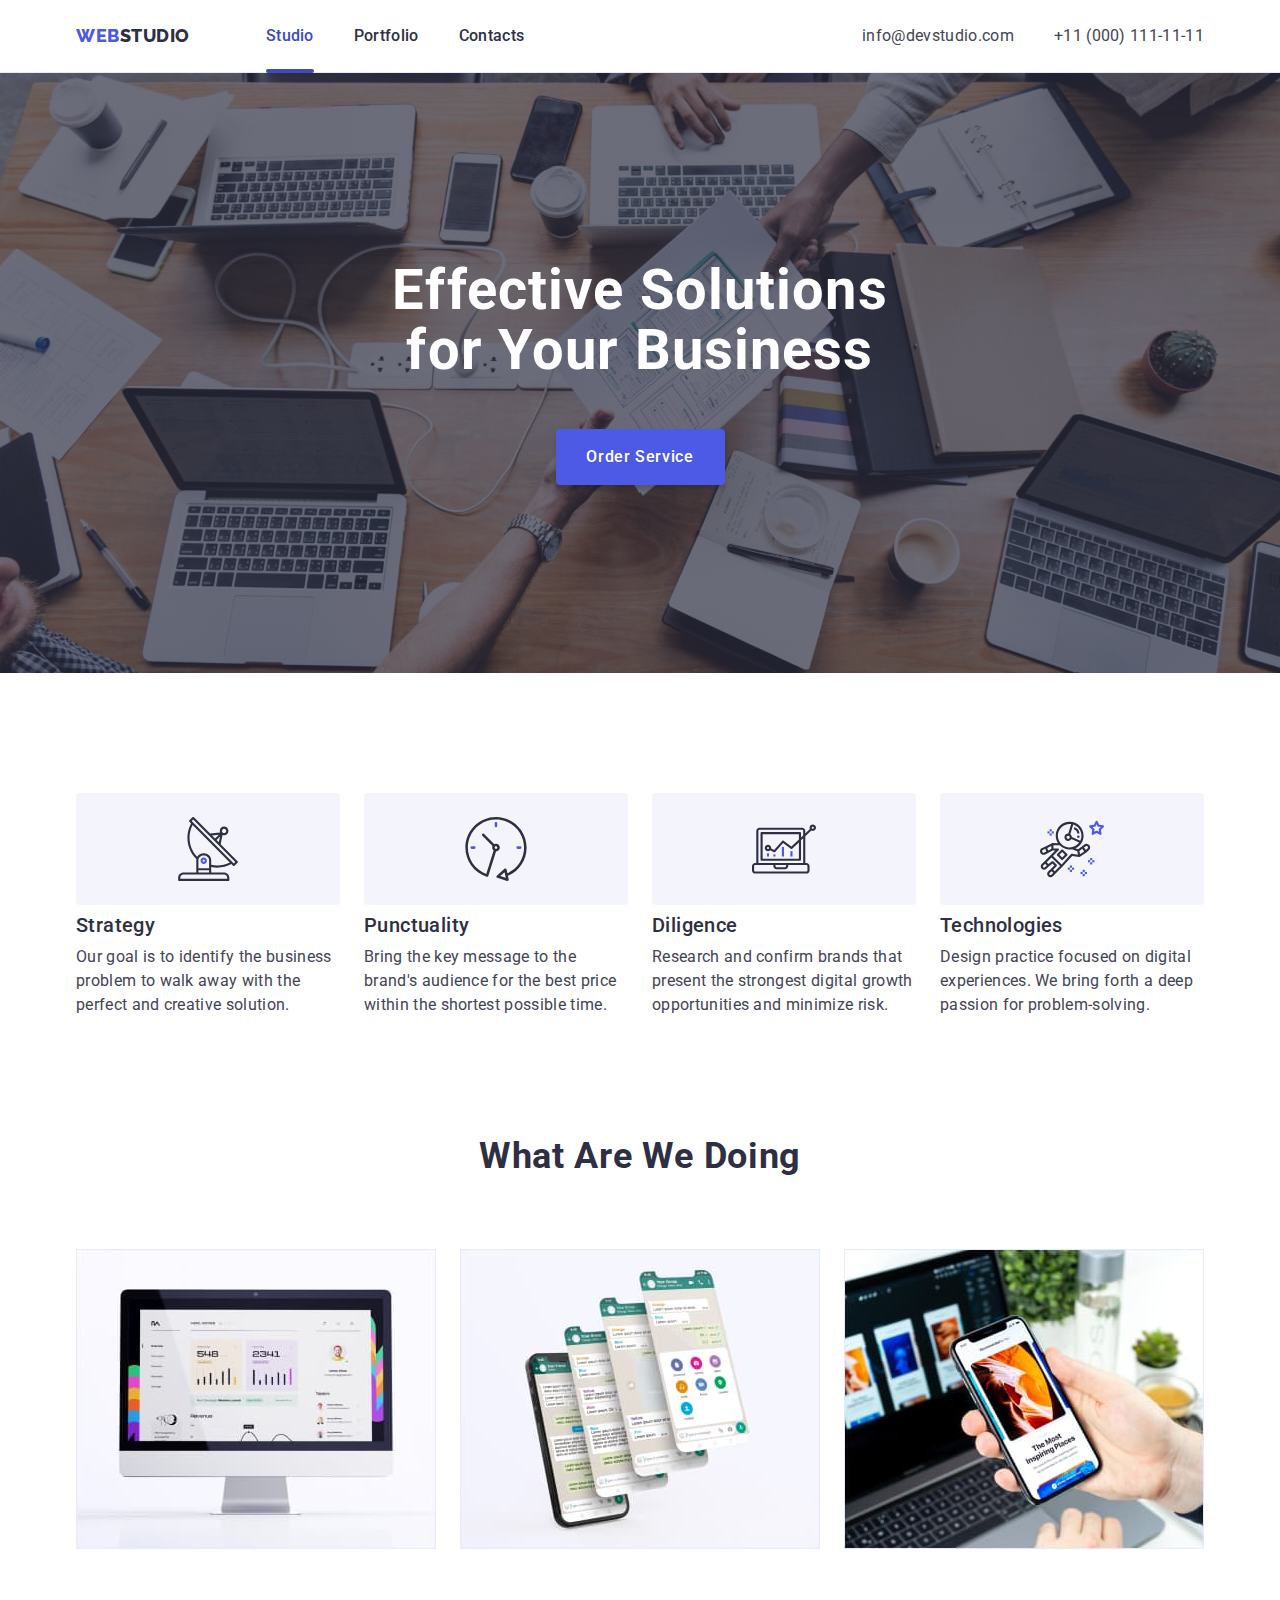
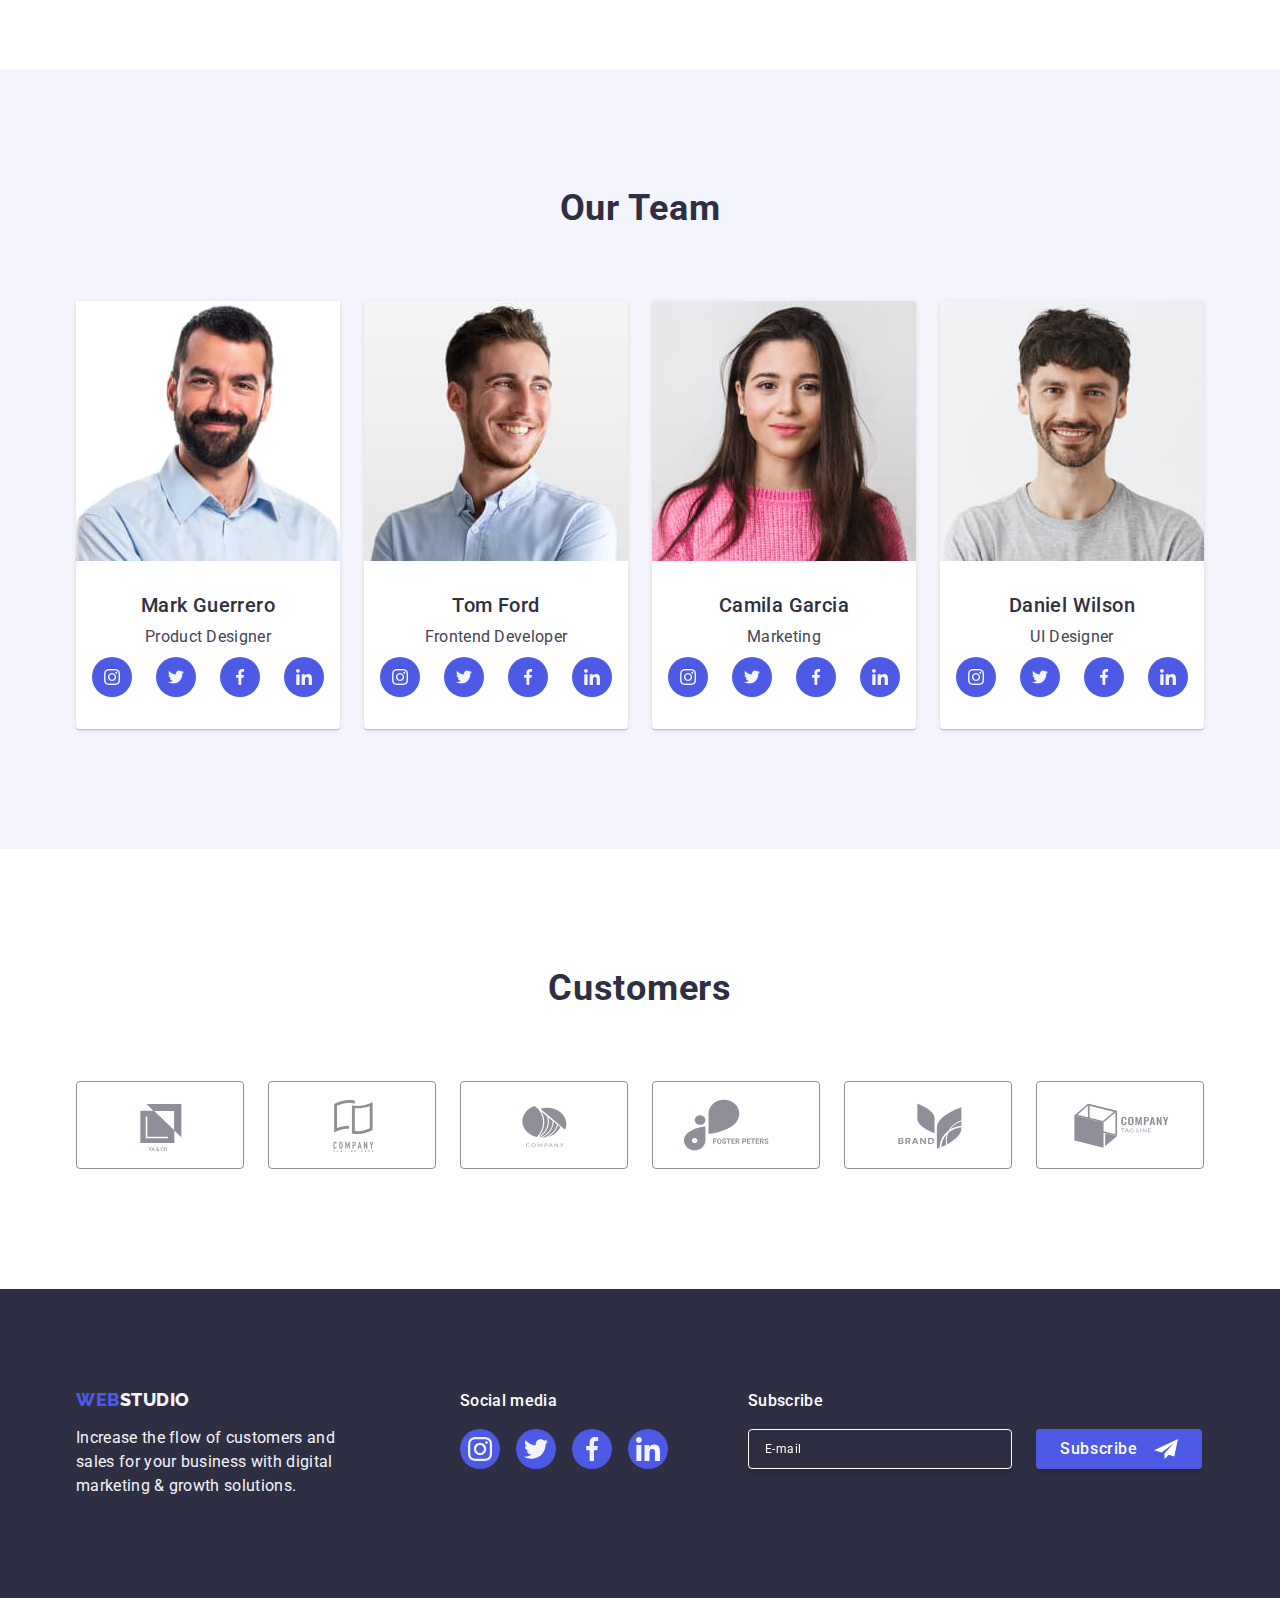
==== commit 70f7a291: "textarea edition" ====
--- a/index.html
+++ b/index.html
@@ -1,4 +1,4 @@
-span<!DOCTYPE html>
+<!DOCTYPE html>
 <html lang="en">
   <head>
     <meta charset="UTF-8" />
@@ -451,79 +451,94 @@
         <p class="modal-caption">
           Leave your contacts and we will call you back
         </p>
-        <div class="backdrop-modal">
-          <form class="modal-form" name="review_form">
+
+        <form class="modal-form" name="review_form">
+          <div class="modal-label-user">
             <label class="modal-form-field" for="user-name">
               <span class="modal-form-label">Name</span>
-              <div>
-                <input
-                  class="modal-form-input"
-                  id="user-name"
-                  type="text"
-                  name="user_name"
-                />
-                <svg class="modal-form-icon" width="18" height="24">
-                  <use href="./images/icons.svg#icon-person-black"></use>
-                </svg>
-              </div>
             </label>
-            <label class="modal-form-field">
+            <div class="modal-user-contact">
+              <input
+                class="modal-form-input"
+                id="user-name"
+                type="text"
+                name="user_name"
+              />
+              <svg class="modal-form-icon" width="18" height="24">
+                <use href="./images/icons.svg#icon-person-black"></use>
+              </svg>
+            </div>
+          </div>
+          <div class="modal-label-user">
+            <label class="modal-form-field" for="user-phone">
               <span class="modal-form-label">Phone</span>
-              <div>
-                <input class="modal-form-input" type="tel" name="user_phone" />
-                <svg class="modal-form-icon" width="18" height="24">
-                  <use href="./images/icons.svg#icon-phone-black"></use>
-                </svg>
-              </div>
             </label>
-            <label class="modal-form-field">
+            <div class="modal-user-contact">
+              <input
+                class="modal-form-input"
+                type="tel"
+                id="user-phone"
+                name="user_phone"
+              />
+              <svg class="modal-form-icon" width="18" height="24">
+                <use href="./images/icons.svg#icon-phone-black"></use>
+              </svg>
+            </div>
+          </div>
+          <div class="modal-label-user">
+            <label class="modal-form-field" for="user-email">
               <span class="modal-form-label">Email</span>
-              <div>
-                <input
-                  class="modal-form-input"
-                  type="email"
-                  name="user_email"
-                />
-                <svg class="modal-form-icon" width="18" height="24">
-                  <use href="./images/icons.svg#icon-email-black"></use>
-                </svg>
-              </div>
             </label>
-            <div>
-              <label class="modal-form-field" for="user-comment">
-                <span class="modal-form-label">Comment</span>
-                <textarea
-                  class="modal-form-comment"
-                  name="user_comment"
-                  id="user-comment"
-                  placeholder="Text input"
-                  rows="5"
-                ></textarea>
-              </label>
+            <div class="modal-user-contact">
+              <input
+                class="modal-form-input"
+                type="email"
+                id="user-email"
+                name="user_email"
+              />
+              <svg class="modal-form-icon" width="18" height="24">
+                <use href="./images/icons.svg#icon-email-black"></use>
+              </svg>
             </div>
-            <div class="modal-form-user">
-              <label class="modal-form-agreement" for="user-privacy">
-                <input
-                  class="modal-form-checkbox"
-                  type="checkbox"
-                  id="user-privacy"
-                  value="true"
-                  name="user-privacy"
-                />
-                <span class="modal-form-custom-checkbox visually-hidden">
-                  <svg class="modal-form-checkbox-icon" width="10" height="8">
-                    <use href="./images/icons.svg#icon-Vector-click"></use>
-                  </svg>
-                </span>
-                <span class="modal-form-agreement-desc"
-                  >I accept the terms and conditions of the
-                  <a class="modal-form-link" href="#"> Privacy Policy</a>
-                </span>
-              </label>
-            </div>
-            <button class="order-button" type="submit">Send</button>
-          </form>
-        </div>
+          </div>
+
+          <div class="modal-form-textarea">
+            <label class="modal-form-field" for="user-comment">
+              <span class="modal-form-label">Comment</span>
+              <textarea
+                class="modal-form-comment"
+                name="user_comment"
+                id="user-comment"
+                placeholder="Text input"
+                rows="5"
+              ></textarea>
+            </label>
+          </div>
+
+          <div class="modal-form-user">
+            <label class="modal-form-agreement" for="user-privacy">
+              <input
+                class="modal-form-checkbox visually-hidden"
+                type="checkbox"
+                id="user-privacy"
+                value="true"
+                name="user-privacy"
+              />
+
+              <span class="modal-form-custom-checkbox">
+                <svg class="modal-form-checkbox-icon" width="10" height="8">
+                  <use href="./images/icons.svg#icon-Vector-click"></use>
+                </svg>
+              </span>
+
+              I accept the terms and conditions of the
+
+              <a class="modal-form-link" href="#"> Privacy Policy</a>
+            </label>
+          </div>
+
+          <button class="order-button" type="submit">Send</button>
+        </form>
       </div>
     </div>
     <script src="./js/modal.js"></script>
--- a/css/styles.css
+++ b/css/styles.css
@@ -603,15 +603,15 @@
   gap: 16px;
 }
 .footer-button-icon {
-  margin-left: 16px;
+  /* margin-left: 16px;*/
 }
 
 .backdrop {
   position: fixed;
   top: 0;
   left: 0;
-  padding: 72px 24px 24px 24px;
-  z-index: 100;
+  /* padding: 72px 24px 24px 24px;*/
+  /* z-index: 100;*/
   width: 100%;
   height: 100%;
   background-color: #2e2f4266;
@@ -624,15 +624,16 @@
   pointer-events: none;
 }
 .backdrop-modal {
-  margin-bottom: 8px;
+  /* margin-bottom: 8px;*/
 }
 .modal {
   position: absolute;
   top: 50%;
   left: 50%;
-  padding-top: 72px;
+  padding: 72px 24px 24px 24px;
+  /*padding-top: 72px;
   padding-right: 24px;
-  padding-left: 24px;
+  padding-left: 24px;*/
   transform: translateX(-50%) translateY(-50%);
   width: 408px;
   min-height: 584px;
@@ -678,12 +679,60 @@
   text-align: center;
   width: 360px;
   margin-bottom: 16px;
-  color: #2e2f42;
+  /* color: #2e2f42;*/
+  color: var(--colorNavyBlue);
   font-size: 16px;
   font-style: normal;
   font-weight: 500;
-  line-height: 24px;
-  letter-spacing: 0.32px;
+  line-height: 1.5;
+  letter-spacing: 0.02em;
+  /*line-height: 24px;*/
+
+  /* letter-spacing: 0.32px;*/
+}
+.modal-label-user {
+  margin-bottom: 8px;
+}
+.modal-form-field {
+  font-size: 12px;
+  line-height: 1.17;
+  letter-spacing: 0.04em;
+  color: var(--customersBorderColor);
+  display: block;
+  margin-bottom: 4px;
+  position: relative;
+}
+
+.modal-user-contact {
+  position: relative;
+}
+.modal-form-input {
+  width: 100%;
+  height: 40px;
+  border: 1px solid rgba(46, 47, 66, 0.4);
+  border-radius: 4px;
+  background-color: transparent;
+  padding-left: 38px;
+  outline: transparent;
+  transition: border-color 250ms cubic-bezier(0.4, 0, 0.2, 1);
+}
+.modal-form-icon {
+  position: absolute;
+  left: 16px;
+  top: 50%;
+  transform: translateY(-50%);
+  transition: fill 250ms cubic-bezier(0.4, 0, 0.2, 1);
+}
+
+.modal-form-input:focus {
+  border-color: #4d5ae5;
+}
+.modal-form-input:focus + .modal-form-icon {
+  fill: #4d5ae5;
+  /* color: #4d5ae5;*/
+}
+.modal-form-textarea {
+  margin-bottom: 16px;
 }
 
 .modal-form-field {
@@ -695,14 +744,13 @@
   display: block;
   margin-bottom: 4px;
   color: var(--customersBorderColor);
-
   font-size: 12px;
   line-height: 1.17;
   letter-spacing: 0.04em;
 }
 
 .modal-form-input {
-  width: 100%;
+  /*  width: 100%;
   height: 40px;
 
   padding-top: 11px;
@@ -712,51 +760,56 @@
   outline: transparent;
   border-radius: 4px;
   border: 1px solid rgba(46, 47, 66, 0.4);
-  transition: border-color 250ms cubic-bezier(0.4, 0, 0.2, 1);
+  transition: border-color 250ms cubic-bezier(0.4, 0, 0.2, 1);*/
 }
 .modal-form-icon {
-  position: absolute;
+  /* position: absolute;
   left: 16px;
   top: 50%;
 
   fill: currentColor;
 
-  transition: fill 250ms cubic-bezier(0.4, 0, 0.2, 1);
-}
-.modal-form-input:focus {
-  border-color: #4d5ae5;
-}
-.modal-form-input:focus + .modal-form-icon {
-  color: #4d5ae5;
-}
+  transition: fill 250ms cubic-bezier(0.4, 0, 0.2, 1);*/
+}
+
 .modal-form-comment {
   width: 100%;
   height: 120px;
+  font-size: 12px;
+  padding-top: 8px;
+  line-height: 1.17;
+  letter-spacing: 0.04em;
+  color: rgba(46, 47, 66, 0.4);
+  border: 1px solid rgba(46, 47, 66, 0.4);
+  border-radius: 4px;
+  background-color: transparent;
   padding: 8px 16px;
+  outline: transparent;
+  resize: none;
+  transition: border-color 250ms cubic-bezier(0.4, 0, 0.2, 1);
+}
+
+.modal-form-comment::placeholder {
+  color: rgba(46, 47, 66, 0.4);
+
+  font-size: 12px;
+  letter-spacing: 0.48px;
+}
+.modal-form-comment:focus {
+  border-color: #4d5ae5;
+}
+
+.modal-form-agreement {
   font-size: 12px;
   line-height: 1.17;
   letter-spacing: 0.04em;
-  resize: none;
-  border-radius: 4px;
-  outline: transparent;
-  border: 1px solid rgba(46, 47, 66, 0.4);
-  transition: border-color 250ms cubic-bezier(0.4, 0, 0.2, 1);
-}
-.modal-form-comment::placeholder {
-  color: rgba(46, 47, 66, 0.4);
-  font-size: 12px;
-  letter-spacing: 0.48px;
-}
-.modal-form-comment:focus {
-  border-color: #4d5ae5;
-}
-
-.modal-form-agreement {
-  display: flex;
+  color: var(--customersBorderColor);
+
+  /* display: flex;
   align-items: center;
   gap: 8px;
-
-  margin-bottom: 8px;
+   margin-bottom: 24px;*/
+  /*margin-bottom: 8px;*/
 }
 .modal-form-user {
   margin-bottom: 24px;
@@ -764,7 +817,6 @@
 
 .modal-form-custom-checkbox {
   display: inline-flex;
-
   align-items: center;
   justify-content: center;
   width: 16px;
@@ -776,23 +828,39 @@
     border 250ms cubic-bezier(0.4, 0, 0.2, 1),
     fill 250ms cubic-bezier(0.4, 0, 0.2, 1);
 }
+
 .modal-form-custom-checkbox:checked + .modal-form-custom-checkbox {
+  /* fill: var(--modalColor);
+
+  border: none;
+  background-color: #404bbf;*/
+}
+
+.modal-form-checkbox:checked + .modal-form-custom-checkbox {
   fill: var(--modalColor);
 
   border: none;
   background-color: #404bbf;
 }
+.modal-form-checkbox:checked
+  + .modal-form-custom-checkbox
+  > .modal-form-checkbox-icon {
+  opacity: 1;
+  transform: scale(1);
+}
+
+.modal-form-custom-checkbox:checked
+  + .modal-form-custom-checkbox
+  > .modal-form-checkbox-icon {
+  /* opacity: 1;
+  transform: scale(1);*/
+}
+
 .modal-form-checkbox-icon {
   opacity: 0;
   transform: scale(0);
   transition: opacity 250ms cubic-bezier(0.4, 0, 0.2, 1);
 }
-.modal-form-custom-checkbox:checked
-  + .modal-form-custom-checkbox
-  > .modal-form-checkbox-icon {
-  opacity: 1;
-  transform: scale(1);
-}
 
 .modal-form-link {
   color: var(--logoAndButtonText);
@@ -800,10 +868,10 @@
   text-decoration: underline;
 }
 .modal-form-agreement-desc {
-  user-select: none;
+  /* user-select: none;
   color: var(--customersBorderColor);
 
   font-size: 12px;
   line-height: 1.17;
-  letter-spacing: 0.04em;
-}
+  letter-spacing: 0.04em;*/
+}
